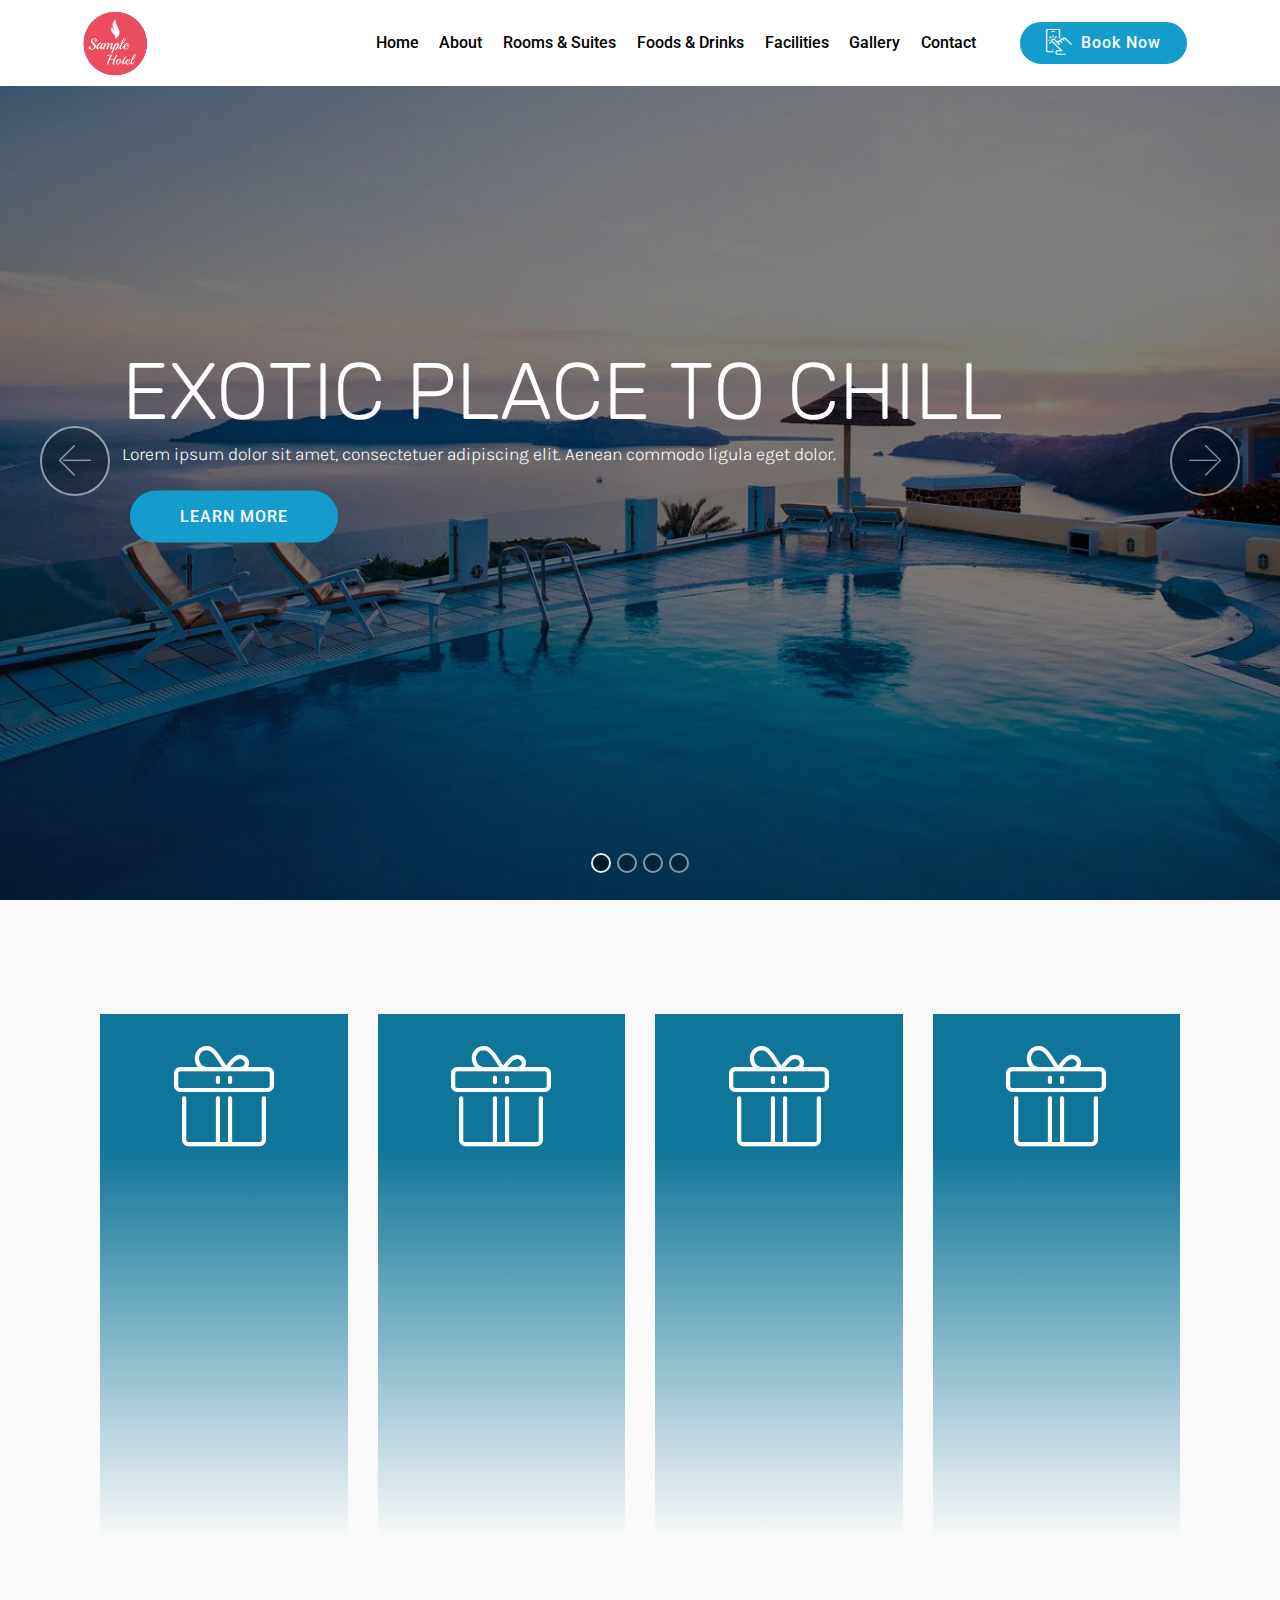
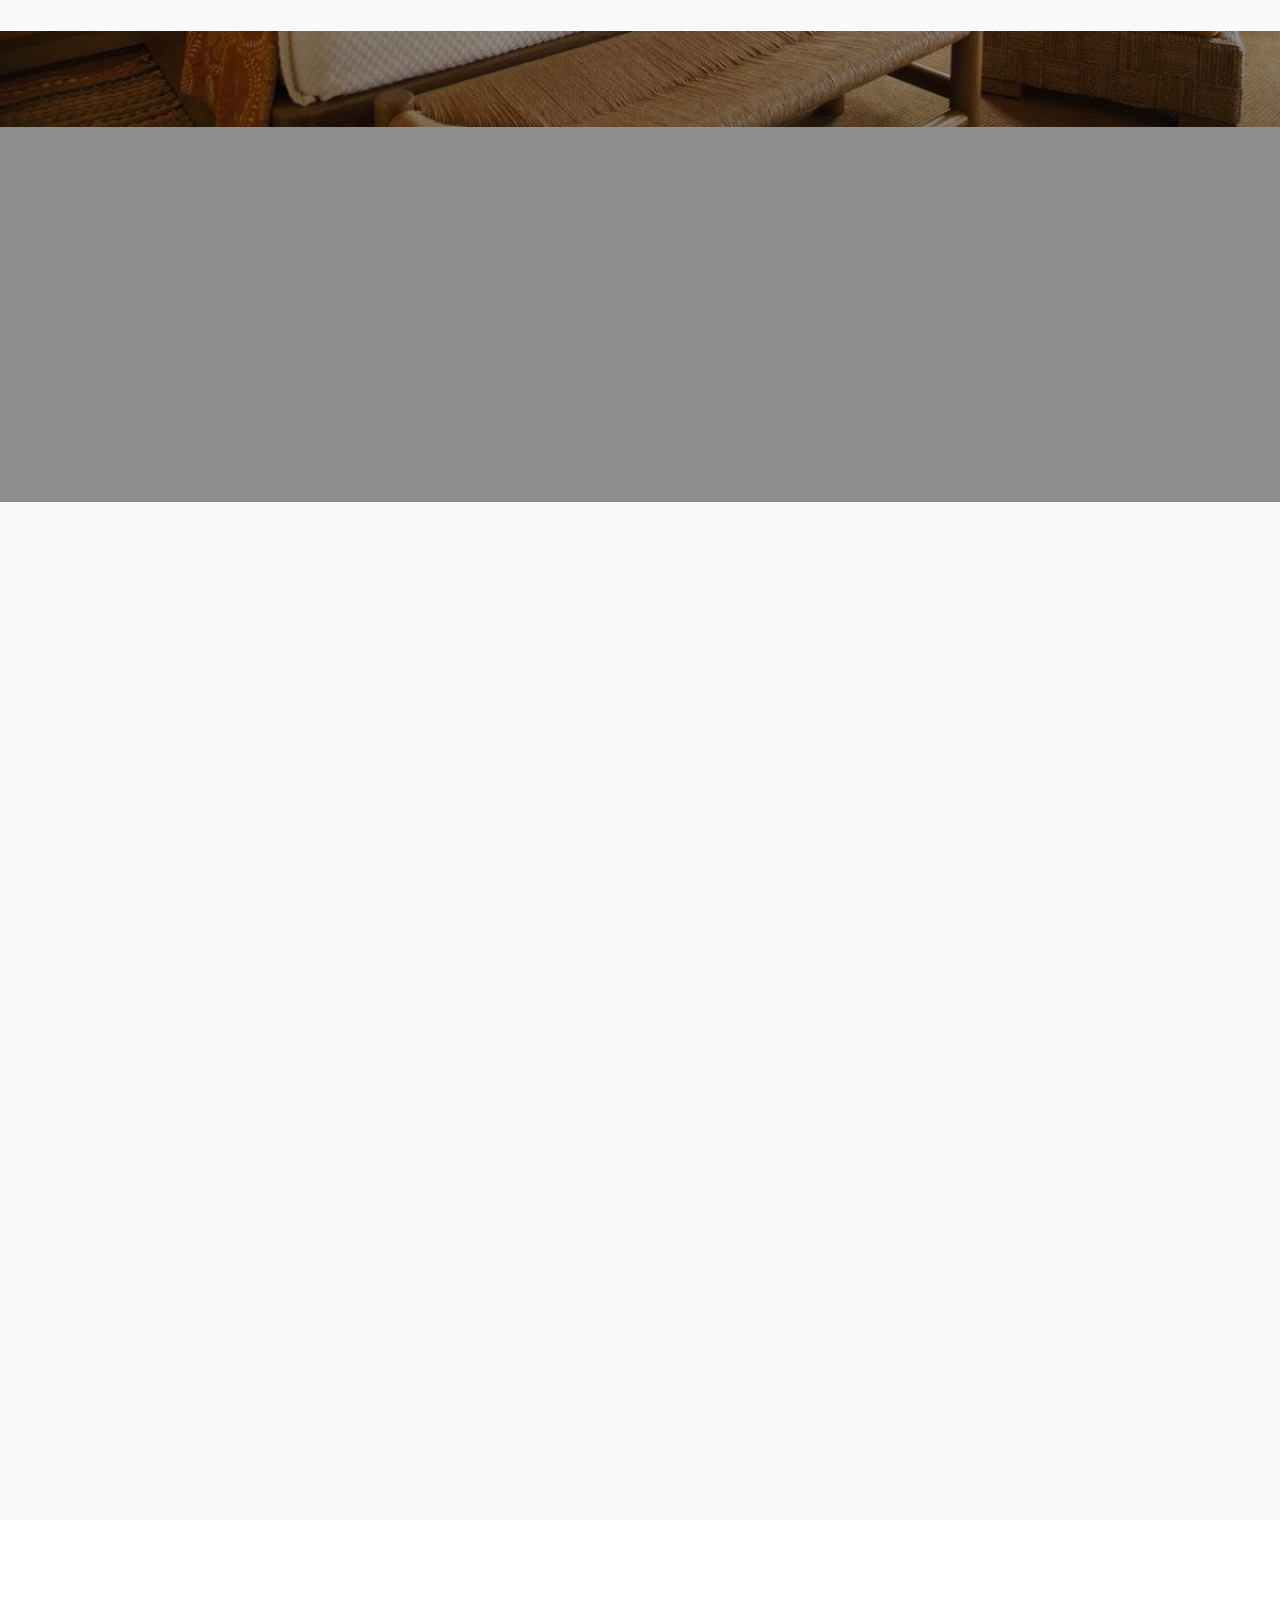
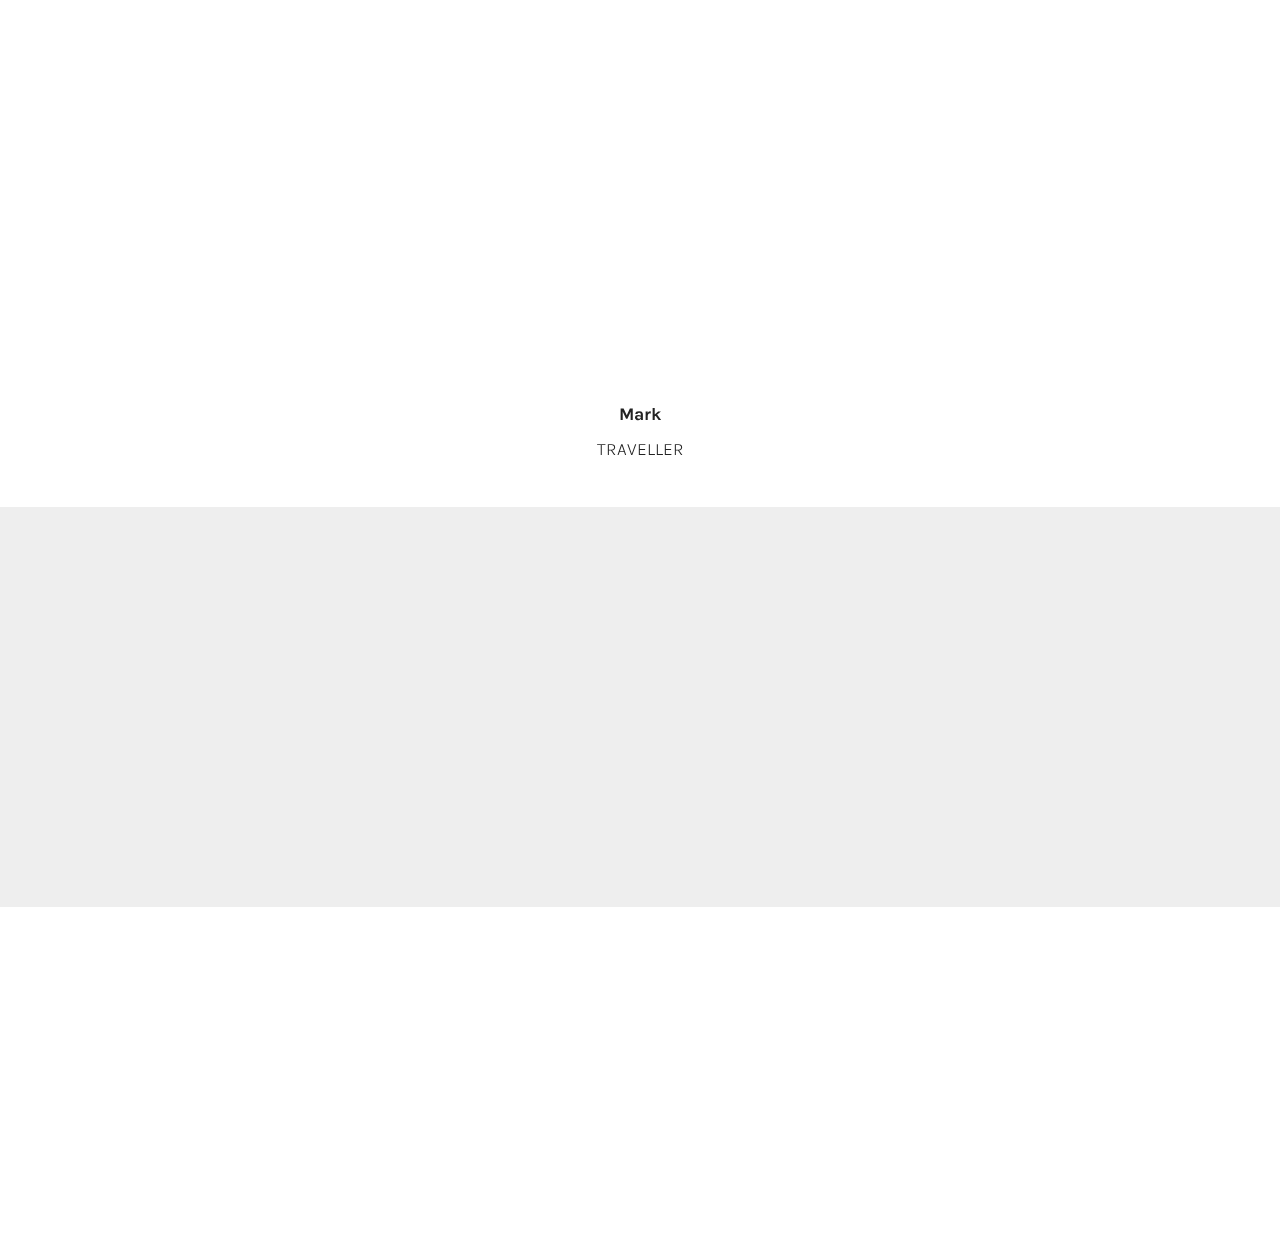
==== index.html @ fbfc9976 "all html files" ====
<!DOCTYPE html>
<html >
<head>
  
  <meta charset="UTF-8">
  <meta http-equiv="X-UA-Compatible" content="IE=edge">
  <meta name="viewport" content="width=device-width, initial-scale=1, minimum-scale=1">
  <link rel="shortcut icon" href="assets/images/hotellogo-131x131.png" type="image/x-icon">
  <meta name="description" content="Home page of Sample Hotel">
  <title>Home</title>
  <link rel="stylesheet" href="assets/web/assets/mobirise-icons/mobirise-icons.css">
  <link rel="stylesheet" href="assets/tether/tether.min.css">
  <link rel="stylesheet" href="assets/bootstrap/css/bootstrap.min.css">
  <link rel="stylesheet" href="assets/bootstrap/css/bootstrap-grid.min.css">
  <link rel="stylesheet" href="assets/bootstrap/css/bootstrap-reboot.min.css">
  <link rel="stylesheet" href="assets/dropdown/css/style.css">
  <link rel="stylesheet" href="assets/animatecss/animate.min.css">
  <link rel="stylesheet" href="assets/socicon/css/styles.css">
  <link rel="stylesheet" href="assets/theme/css/style.css">
  <link rel="stylesheet" href="assets/mobirise/css/mbr-additional.css" type="text/css">
  
  
  
</head>
<body>
<section class="menu cid-qGg1QpFz1S" once="menu" id="menu1-h">

    

    <nav class="navbar navbar-expand beta-menu navbar-dropdown align-items-center navbar-fixed-top navbar-toggleable-sm">
        <button class="navbar-toggler navbar-toggler-right" type="button" data-toggle="collapse" data-target="#navbarSupportedContent" aria-controls="navbarSupportedContent" aria-expanded="false" aria-label="Toggle navigation">
            <div class="hamburger">
                <span></span>
                <span></span>
                <span></span>
                <span></span>
            </div>
        </button>
        <div class="menu-logo">
            <div class="navbar-brand">
                <span class="navbar-logo">
                    <a href="index.html">
                         <img src="assets/images/hotellogo-131x131.png" alt="Hotel logo" title="Sample Hotel" style="height: 4.4rem;">
                    </a>
                </span>
                
            </div>
        </div>
        <div class="collapse navbar-collapse" id="navbarSupportedContent">
            <ul class="navbar-nav nav-dropdown" data-app-modern-menu="true"><li class="nav-item">
                    <a class="nav-link link text-black display-4" href="index.html">Home</a>
                </li><li class="nav-item"><a class="nav-link link text-black display-4" href="about.html">
                        About</a></li><li class="nav-item"><a class="nav-link link text-black display-4" href="rooms-and-suites.html">Rooms &amp; Suites</a></li><li class="nav-item"><a class="nav-link link text-black display-4" href="foods-and-drinks.html">Foods &amp; Drinks</a></li><li class="nav-item">
                    <a class="nav-link link text-black display-4" href="facilities.html">Facilities</a>
                </li><li class="nav-item"><a class="nav-link link text-black display-4" href="gallery.html">Gallery</a></li><li class="nav-item"><a class="nav-link link text-black display-4" href="contact.html">Contact</a></li><li class="nav-item"><a class="nav-link link text-black display-4" href="https://mobirise.com"></a></li></ul>
            <div class="navbar-buttons mbr-section-btn"><a class="btn btn-sm btn-primary display-4" href="contact.html" target="_blank"><span class="mbri-touch mbr-iconfont mbr-iconfont-btn"></span>
                    Book Now</a></div>
        </div>
    </nav>
</section>

<section class="engine"><a href="https://mobirise.co/b">web creator</a></section><section class="carousel slide cid-qGgeBOdDwB" data-interval="false" id="slider1-l">

    

    <div class="full-screen"><div class="mbr-slider slide carousel" data-pause="true" data-keyboard="false" data-ride="carousel" data-interval="4000"><ol class="carousel-indicators"><li data-app-prevent-settings="" data-target="#slider1-l" class=" active" data-slide-to="0"></li><li data-app-prevent-settings="" data-target="#slider1-l" data-slide-to="1"></li><li data-app-prevent-settings="" data-target="#slider1-l" data-slide-to="2"></li><li data-app-prevent-settings="" data-target="#slider1-l" data-slide-to="3"></li></ol><div class="carousel-inner" role="listbox"><div class="carousel-item slider-fullscreen-image active" data-bg-video-slide="false" style="background-image: url(assets/images/hero-image-1600x1000.jpg);"><div class="container container-slide"><div class="image_wrapper"><div class="mbr-overlay" style="opacity: 0.5;"></div><img src="assets/images/hero-image-1600x1000.jpg"><div class="carousel-caption justify-content-center"><div class="col-10 align-left"><h2 class="mbr-fonts-style display-1">EXOTIC PLACE TO CHILL</h2><p class="lead mbr-text mbr-fonts-style display-5">Lorem ipsum dolor sit amet, consectetuer adipiscing elit. Aenean commodo ligula eget dolor.</p><div class="mbr-section-btn" buttons="0"><a class="btn  display-4 btn-primary" href="facilities.html" target="_blank">LEARN MORE</a> </div></div></div></div></div></div><div class="carousel-item slider-fullscreen-image" data-bg-video-slide="false" style="background-image: url(assets/images/slide2-1600x1065.jpg);"><div class="container container-slide"><div class="image_wrapper"><div class="mbr-overlay" style="opacity: 0.5;"></div><img src="assets/images/slide2-1600x1065.jpg"><div class="carousel-caption justify-content-center"><div class="col-10 align-left"><h2 class="mbr-fonts-style display-1">LUXURIOUS ROOMS</h2><p class="lead mbr-text mbr-fonts-style display-5">Lorem ipsum dolor sit amet, consectetuer adipiscing elit.&nbsp;Aenean commodo ligula eget dolor.</p><div class="mbr-section-btn" buttons="0"><a class="btn  display-4 btn-primary" href="rooms-and-suites.html" target="_blank">LEARN MORE</a> </div></div></div></div></div></div><div class="carousel-item slider-fullscreen-image" data-bg-video-slide="false" style="background-image: url(assets/images/slide4-1700x999.jpg);"><div class="container container-slide"><div class="image_wrapper"><div class="mbr-overlay" style="opacity: 0.5;"></div><img src="assets/images/slide4-1700x999.jpg"><div class="carousel-caption justify-content-center"><div class="col-10 align-left"><h2 class="mbr-fonts-style display-1">RICH &amp; EXQUISITE DESIGN</h2><p class="lead mbr-text mbr-fonts-style display-5">Lorem ipsum dolor sit amet, consectetuer adipiscing elit.&nbsp;Aenean commodo ligula eget dolor.</p><div class="mbr-section-btn" buttons="0"><a class="btn display-4 btn-primary" href="gallery.html" target="_blank">LEARN MORE</a> </div></div></div></div></div></div><div class="carousel-item slider-fullscreen-image" data-bg-video-slide="false" style="background-image: url(assets/images/slide3m.gif);"><div class="container container-slide"><div class="image_wrapper"><div class="mbr-overlay" style="opacity: 0.5;"></div><img src="assets/images/slide3m.gif"><div class="carousel-caption justify-content-center"><div class="col-10 align-left"><h2 class="mbr-fonts-style display-1">FOODS &amp; DRINKS</h2><p class="lead mbr-text mbr-fonts-style display-5">Lorem ipsum dolor sit amet, consectetuer adipiscing elit. Aenean commodo ligula eget dolor.</p><div class="mbr-section-btn" buttons="0"><a class="btn display-4 btn-primary" href="foods-and-drinks.html" target="_blank">LEARN MORE</a> </div></div></div></div></div></div></div><a data-app-prevent-settings="" class="carousel-control carousel-control-prev" role="button" data-slide="prev" href="#slider1-l"><span aria-hidden="true" class="mbri-left mbr-iconfont"></span><span class="sr-only">Previous</span></a><a data-app-prevent-settings="" class="carousel-control carousel-control-next" role="button" data-slide="next" href="#slider1-l"><span aria-hidden="true" class="mbri-right mbr-iconfont"></span><span class="sr-only">Next</span></a></div></div>

</section>

<section class="mbr-section content4 cid-qGlY0jjx5K" id="content4-31">

    

    <div class="container">
        <div class="media-container-row">
            <div class="title col-12 col-md-8">
                <h2 class="align-center pb-3 mbr-fonts-style display-2">Hot Packages</h2>
                
                
            </div>
        </div>
    </div>
</section>

<section class="features8 cid-qGgnVBKBym" id="features8-u">

    

    

    <div class="container">
        <div class="media-container-row">

            <div class="card  col-12 col-md-6 col-lg-3">
                <div class="card-img">
                    <span class="mbr-iconfont mbri-gift"></span>
                </div>
                <div class="card-box align-center">
                    <h4 class="card-title mbr-fonts-style display-5">Stay 2 nights, &amp; save<br><br> 20%</h4>
                    <p class="mbr-text mbr-fonts-style display-7">Donec pede justo, fringilla vel, aliquet nec, vulputate eget, arcu. In enim justo, rhoncus ut, imperdiet a, venenatis vitae, justo.</p>
                    <div class="mbr-section-btn text-center"><a href="rooms-and-suites.html" class="btn btn-secondary display-5" target="_blank">More</a></div>
                </div>
            </div>

            <div class="card  col-12 col-md-6 col-lg-3">
                <div class="card-img">
                    <span class="mbr-iconfont mbri-gift"></span>
                </div>
                <div class="card-box align-center">
                    <h4 class="card-title mbr-fonts-style display-5">Family pack, now <br><br>20% off</h4>
                    <p class="mbr-text mbr-fonts-style display-7">Donec pede justo, fringilla vel, aliquet nec, vulputate eget, arcu. In enim justo, rhoncus ut, imperdiet a, venenatis vitae, justo.</p>
                    <div class="mbr-section-btn text-center"><a href="rooms-and-suites.html" class="btn btn-secondary display-5" target="_blank">
                            More
                        </a></div>
                </div>
            </div>

            <div class="card  col-12 col-md-6 col-lg-3">
                <div class="card-img">
                    <span class="mbr-iconfont mbri-gift"></span>
                </div>
                <div class="card-box align-center">
                    <h4 class="card-title mbr-fonts-style display-5">Executive Club <br><br>offering upto 35%<br></h4>
                    <p class="mbr-text mbr-fonts-style display-7">Donec pede justo, fringilla vel, aliquet nec, vulputate eget, arcu. In enim justo, rhoncus ut, imperdiet a, venenatis vitae, justo.</p>
                    <div class="mbr-section-btn text-center"><a href="rooms-and-suites.html" class="btn btn-secondary display-5">
                            More
                        </a></div>
                </div>
            </div>

            <div class="card  col-12 col-md-6 col-lg-3">
                <div class="card-img">
                    <span class="mbr-iconfont mbri-gift"></span>
                </div>
                <div class="card-box align-center">
                    <h4 class="card-title mbr-fonts-style display-5">Special discounts on <br><br>holiday pack</h4>
                    <p class="mbr-text mbr-fonts-style display-7">Donec pede justo, fringilla vel, aliquet nec, vulputate eget, arcu. In enim justo, rhoncus ut, imperdiet a, venenatis vitae, justo.</p>
                    <div class="mbr-section-btn text-center"><a href="rooms-and-suites.html" class="btn btn-secondary display-5" target="_blank">
                            More</a></div>
                </div>
            </div>
        </div>
    </div>
</section>

<section class="header3 cid-qGggPGmcEm mbr-parallax-background" id="header3-n">

    

    <div class="mbr-overlay" style="opacity: 0.4; background-color: rgb(0, 0, 0);">
    </div>

    <div class="container">
        <div class="media-container-row">
            <div class="mbr-figure" style="width: 105%;">
                <img src="assets/images/hotel-1080x608.jpg" alt="Welcome to Hotel" title="Hotel Image">
            </div>

            <div class="media-content">
                <h1 class="mbr-section-title mbr-white pb-3 mbr-fonts-style display-2">
                    Welcome to Sample Hotel</h1>
                
                <div class="mbr-section-text mbr-white pb-3 ">
                    <p class="mbr-text mbr-fonts-style display-5">Lorem ipsum dolor sit amet, consectetuer adipiscing elit. Aenean commodo ligula eget dolor. Aenean massa. Cum sociis natoque penatibus et magnis dis parturient montes, nascetur ridiculus mus. Donec quam felis, ultricies nec, pellentesque eu, pretium quis, sem. Nulla consequat massa quis enim.</p>
                </div>
                <div class="mbr-section-btn"><a class="btn btn-md btn-primary display-5" href="about.html" target="_blank">LEARN MORE</a></div>
            </div>
        </div>
    </div>

</section>

<section class="mbr-section content4 cid-qGm1QWg0EE" id="content4-34">

    

    <div class="container">
        <div class="media-container-row">
            <div class="title col-12 col-md-8">
                <h2 class="align-center pb-3 mbr-fonts-style display-2">Our Speciality</h2>
                
                
            </div>
        </div>
    </div>
</section>

<section class="header3 cid-qGlYIyCvGx" id="header3-32">

    

    

    <div class="container">
        <div class="media-container-row">
            <div class="mbr-figure" style="width: 140%;">
                <img src="assets/images/bestfood-1-1024x682.jpg" alt="best food on town" title="best food">
            </div>

            <div class="media-content">
                <h1 class="mbr-section-title mbr-white pb-3 mbr-fonts-style display-2">Best food on town</h1>
                
                <div class="mbr-section-text mbr-white pb-3 ">
                    <p class="mbr-text mbr-fonts-style display-5">
                        Sed ut perspiciatis unde omnis iste natus error sit voluptatem accusantium doloremque laudantium, totam rem aperiam, eaque ipsa quae ab illo inventore veritatis et quasi architecto beatae vitae dicta sunt explicabo. Nemo enim ipsam voluptatem quia voluptas sit aspernatur aut odit aut fugit, sed quia.
                    </p>
                </div>
                <div class="mbr-section-btn"><a class="btn btn-md btn-primary display-4" href="foods-and-drinks.html" target="_blank">LEARN MORE</a></div>
            </div>
        </div>
    </div>

</section>

<section class="header3 cid-qGlYKzBTIu" id="header3-33">

    

    

    <div class="container">
        <div class="media-container-row">
            <div class="mbr-figure" style="width: 140%;">
                <img src="assets/images/chillpool-2-1000x666.jpg" alt="perfect place to chill" title="chill place">
            </div>

            <div class="media-content">
                <h1 class="mbr-section-title mbr-white pb-3 mbr-fonts-style display-2">Perfect place to chill</h1>
                
                <div class="mbr-section-text mbr-white pb-3 ">
                    <p class="mbr-text mbr-fonts-style display-5">
                        Sed ut perspiciatis unde omnis iste natus error sit voluptatem accusantium doloremque laudantium, totam rem aperiam, eaque ipsa quae ab illo inventore veritatis et quasi architecto beatae vitae dicta sunt explicabo. Nemo enim ipsam voluptatem quia voluptas sit aspernatur aut odit aut fugit, sed quia.
                    </p>
                </div>
                <div class="mbr-section-btn"><a class="btn btn-md btn-primary display-4" href="facilities.html" target="_blank">LEARN MORE</a></div>
            </div>
        </div>
    </div>

</section>

<section class="carousel slide testimonials-slider cid-qGgNbEtqEg" id="testimonials-slider1-1o">
    
    

    

    <div class="container text-center">
        <h2 class="pb-5 mbr-fonts-style display-2">
            WHAT OUR VISITOR SAY</h2>

        <div class="carousel slide" data-ride="carousel" role="listbox">
            <div class="carousel-inner">
                
                
            <div class="carousel-item">
                    <div class="user col-md-8">
                        <div class="user_image">
                            <img src="assets/images/mark-562x768.jpg" alt="mark" title="mark">
                        </div>
                        <div class="user_text pb-3">
                            <p class="mbr-fonts-style display-7">
                                Lorem ipsum dolor sit amet, consectetur adipisicing elit. Vitae nostrum, quos voluptas fugiat blanditiis, temporibus expedita cumque doloribus ea, officiis consequuntur repellat minus ad veritatis? Facere similique accusamus, accusantium sunt!
                            </p>
                        </div>
                        <div class="user_name mbr-bold pb-2 mbr-fonts-style display-5">Mark</div>
                        <div class="user_desk mbr-light mbr-fonts-style display-5">TRAVELLER</div>
                    </div>
                </div><div class="carousel-item">
                    <div class="user col-md-8">
                        <div class="user_image">
                            <img src="assets/images/amy-200x252.jpg" alt="amy" title="amy">
                        </div>
                        <div class="user_text pb-3">
                            <p class="mbr-fonts-style display-7">
                                Lorem ipsum dolor sit amet, consectetur adipisicing elit. Vitae nostrum, quos voluptas fugiat blanditiis, temporibus expedita cumque doloribus ea, officiis consequuntur repellat minus ad veritatis? Facere similique accusamus, accusantium sunt!
                            </p>
                        </div>
                        <div class="user_name mbr-bold pb-2 mbr-fonts-style display-5">Amy</div>
                        <div class="user_desk mbr-light mbr-fonts-style display-5">ENTHUSIAST</div>
                    </div>
                </div><div class="carousel-item">
                    <div class="user col-md-8">
                        <div class="user_image">
                            <img src="assets/images/mica-392x400.jpg" alt="mica" title="mica">
                        </div>
                        <div class="user_text pb-3">
                            <p class="mbr-fonts-style display-7">
                                Lorem ipsum dolor sit amet, consectetur adipisicing elit. Vitae nostrum, quos voluptas fugiat blanditiis, temporibus expedita cumque doloribus ea, officiis consequuntur repellat minus ad veritatis? Facere similique accusamus, accusantium sunt!
                            </p>
                        </div>
                        <div class="user_name mbr-bold pb-2 mbr-fonts-style display-5">Mica</div>
                        <div class="user_desk mbr-light mbr-fonts-style display-5">ARTIST</div>
                    </div>
                </div></div>

            <div class="carousel-controls">
                <a class="carousel-control-prev" role="button" data-slide="prev">
                  <span aria-hidden="true" class="mbri-arrow-prev mbr-iconfont"></span>
                  <span class="sr-only">Previous</span>
                </a>
                
                <a class="carousel-control-next" role="button" data-slide="next">
                  <span aria-hidden="true" class="mbri-arrow-next mbr-iconfont"></span>
                  <span class="sr-only">Next</span>
                </a>
            </div>
        </div>
    </div>
</section>

<section class="map1 cid-qGgMVnAxCH" id="map1-1j">

     

    <div class="google-map"><iframe frameborder="0" style="border:0" src="https://www.google.com/maps/embed/v1/place?key=AIzaSyA0Dx_boXQiwvdz8sJHoYeZNVTdoWONYkU&amp;q=place_id:ChIJnzRyryYZ6zkRZ9ZivvZDlG0" allowfullscreen=""></iframe></div>
</section>

<section class="footer3 cid-qGsYA9MegE mbr-reveal" id="footer3-4j">

    

    

    <div class="container">
        <div class="media-container-row content">
            <div class="col-md-2 col-sm-4">
                <div class="mb-3 img-logo">
                    <a href="index.html">
                         <img src="assets/images/hotellogo-131x131.png" alt="Hotel logo" title="sample hotel">
                    </a>
                </div>
                <p class="mbr-fonts-style foot-logo display-7">Sample Hotel</p>
            </div>
            <div class="col-md-3 col-sm-4">
                <p class="mb-4 mbr-fonts-style foot-title display-5">CONTACT</p>
                <p class="mbr-text mbr-links-column mbr-fonts-style display-7">Samakhushi Chowk&nbsp;<br>Ring Road, Kathmandu 44000&nbsp;<br>Nepal.<br>(977) 555-01234&nbsp;<br>info@samplehotel.com</p>
            </div>
            <div class="col-md-3 col-sm-4">
                <p class="mb-4 mbr-fonts-style foot-title display-5">MENU</p>
                <p class="mbr-text mbr-fonts-style mbr-links-column display-5"><a href="index.html" class="text-black">Home</a>&nbsp;<br><a href="about.html" class="text-black">About</a>&nbsp;<br><a href="rooms-and-suites.html" class="text-black">Rooms &amp; Suites</a>&nbsp;<br><a href="foods-and-drinks.html" class="text-black">Foods &amp; Drinks</a>&nbsp;<br><a href="contact.html" class="text-black">Contact</a></p>
            </div>
            <div class="col-md-4 col-sm-12">
                <p class="mb-4 mbr-fonts-style foot-title display-5">
                    SUBSCRIBE
                </p>
                <p class="mbr-text form-text mbr-fonts-style display-7">
                    Get connected to us.
                </p>
                <div class="media-container-column" data-form-type="formoid">
                    <div data-form-alert="" hidden="" class="align-center">Thanks for filling out the form!</div>

                    <form class="form-inline" action="https://mobirise.com/" method="post" data-form-title="Mobirise Form">
                        <input type="hidden" value="p4MENNtVARhQzJHNgloczGWzSGwGzip+la2extaX5R7mB2+KO7FtIGGImnPxEwBZptENvbVEQNSlUKlpWoW4T1Lfi8tRaOwjNpC1jnrMffBmwQTFSaoJ2tG56KgC9iri" data-form-email="true">
                        <div class="form-group">
                            <input type="email" class="form-control input-sm input-inverse my-2" name="email" required="" data-form-field="Email" placeholder="Email" id="email-footer3-4j">
                        </div>
                        <div class="input-group-btn m-2"><button href="" class="btn btn-primary display-5" type="submit" role="button">Subscribe</button></div>
                    </form>
                </div>

            </div>
        </div>
        <div class="footer-lower">
            <div class="media-container-row">
                <div class="col-sm-12">
                    <hr>
                </div>
            </div>
            <div class="media-container-row">
                <div class="col-sm-6 copyright">
                    <p class="mbr-text mbr-fonts-style display-7">
                        © Copyright 2018 Sample Hotel - All Right Reserved</p>
                </div>
                <div class="col-md-6">
                    <div class="social-list align-right">
                        <div class="soc-item">
                            <a href="https://twitter.com" target="_blank">
                                <span class="mbr-iconfont mbr-iconfont-social socicon-twitter socicon"></span>
                            </a>
                        </div>
                        <div class="soc-item">
                            <a href="https://www.facebook.com" target="_blank">
                                <span class="mbr-iconfont mbr-iconfont-social socicon-facebook socicon"></span>
                            </a>
                        </div>
                        <div class="soc-item">
                            <a href="https://www.youtube.com" target="_blank">
                                <span class="mbr-iconfont mbr-iconfont-social socicon-youtube socicon"></span>
                            </a>
                        </div>
                        <div class="soc-item">
                            <a href="https://instagram.com" target="_blank">
                                <span class="mbr-iconfont mbr-iconfont-social socicon-instagram socicon"></span>
                            </a>
                        </div>
                        
                        
                    </div>
                </div>
            </div>
        </div>
    </div>
</section>


  <script src="assets/web/assets/jquery/jquery.min.js"></script>
  <script src="assets/popper/popper.min.js"></script>
  <script src="assets/tether/tether.min.js"></script>
  <script src="assets/bootstrap/js/bootstrap.min.js"></script>
  <script src="assets/smoothscroll/smooth-scroll.js"></script>
  <script src="assets/dropdown/js/script.min.js"></script>
  <script src="assets/touchswipe/jquery.touch-swipe.min.js"></script>
  <script src="assets/ytplayer/jquery.mb.ytplayer.min.js"></script>
  <script src="assets/vimeoplayer/jquery.mb.vimeo_player.js"></script>
  <script src="assets/mbr-testimonials-slider/mbr-testimonials-slider.js"></script>
  <script src="assets/bootstrapcarouselswipe/bootstrap-carousel-swipe.js"></script>
  <script src="assets/parallax/jarallax.min.js"></script>
  <script src="assets/viewportchecker/jquery.viewportchecker.js"></script>
  <script src="assets/theme/js/script.js"></script>
  <script src="assets/slidervideo/script.js"></script>
  <script src="assets/formoid/formoid.min.js"></script>
  
  
 <div id="scrollToTop" class="scrollToTop mbr-arrow-up"><a style="text-align: center;"><i></i></a></div>
    <input name="animation" type="hidden">
  </body>
</html>
---- assets/web/assets/mobirise-icons/mobirise-icons.css ----
@font-face {
  font-family: 'MobiriseIcons';
  src:  url('mobirise-icons.eot?spat4u');
  src:  url('mobirise-icons.eot?spat4u#iefix') format('embedded-opentype'),
    url('mobirise-icons.ttf?spat4u') format('truetype'),
    url('mobirise-icons.woff?spat4u') format('woff'),
    url('mobirise-icons.svg?spat4u#MobiriseIcons') format('svg');
  font-weight: normal;
  font-style: normal;
}

[class^="mbri-"], [class*=" mbri-"] {
  /* use !important to prevent issues with browser extensions that change fonts */
  font-family: MobiriseIcons !important;
  speak: none;
  font-style: normal;
  font-weight: normal;
  font-variant: normal;
  text-transform: none;
  line-height: 1;

  /* Better Font Rendering =========== */
  -webkit-font-smoothing: antialiased;
  -moz-osx-font-smoothing: grayscale;
}

.mbri-add-submenu:before {
  content: "\e900";
}
.mbri-alert:before {
  content: "\e901";
}
.mbri-align-center:before {
  content: "\e902";
}
.mbri-align-justify:before {
  content: "\e903";
}
.mbri-align-left:before {
  content: "\e904";
}
.mbri-align-right:before {
  content: "\e905";
}
.mbri-android:before {
  content: "\e906";
}
.mbri-apple:before {
  content: "\e907";
}
.mbri-arrow-down:before {
  content: "\e908";
}
.mbri-arrow-next:before {
  content: "\e909";
}
.mbri-arrow-prev:before {
  content: "\e90a";
}
.mbri-arrow-up:before {
  content: "\e90b";
}
.mbri-bold:before {
  content: "\e90c";
}
.mbri-bookmark:before {
  content: "\e90d";
}
.mbri-bootstrap:before {
  content: "\e90e";
}
.mbri-briefcase:before {
  content: "\e90f";
}
.mbri-browse:before {
  content: "\e910";
}
.mbri-bulleted-list:before {
  content: "\e911";
}
.mbri-calendar:before {
  content: "\e912";
}
.mbri-camera:before {
  content: "\e913";
}
.mbri-cart-add:before {
  content: "\e914";
}
.mbri-cart-full:before {
  content: "\e915";
}
.mbri-cash:before {
  content: "\e916";
}
.mbri-change-style:before {
  content: "\e917";
}
.mbri-chat:before {
  content: "\e918";
}
.mbri-clock:before {
  content: "\e919";
}
.mbri-close:before {
  content: "\e91a";
}
.mbri-cloud:before {
  content: "\e91b";
}
.mbri-code:before {
  content: "\e91c";
}
.mbri-contact-form:before {
  content: "\e91d";
}
.mbri-credit-card:before {
  content: "\e91e";
}
.mbri-cursor-click:before {
  content: "\e91f";
}
.mbri-cust-feedback:before {
  content: "\e920";
}
.mbri-database:before {
  content: "\e921";
}
.mbri-delivery:before {
  content: "\e922";
}
.mbri-desktop:before {
  content: "\e923";
}
.mbri-devices:before {
  content: "\e924";
}
.mbri-down:before {
  content: "\e925";
}
.mbri-download:before {
  content: "\e989";
}
.mbri-drag-n-drop:before {
  content: "\e927";
}
.mbri-drag-n-drop2:before {
  content: "\e928";
}
.mbri-edit:before {
  content: "\e929";
}
.mbri-edit2:before {
  content: "\e92a";
}
.mbri-error:before {
  content: "\e92b";
}
.mbri-extension:before {
  content: "\e92c";
}
.mbri-features:before {
  content: "\e92d";
}
.mbri-file:before {
  content: "\e92e";
}
.mbri-flag:before {
  content: "\e92f";
}
.mbri-folder:before {
  content: "\e930";
}
.mbri-gift:before {
  content: "\e931";
}
.mbri-github:before {
  content: "\e932";
}
.mbri-globe:before {
  content: "\e933";
}
.mbri-globe-2:before {
  content: "\e934";
}
.mbri-growing-chart:before {
  content: "\e935";
}
.mbri-hearth:before {
  content: "\e936";
}
.mbri-help:before {
  content: "\e937";
}
.mbri-home:before {
  content: "\e938";
}
.mbri-hot-cup:before {
  content: "\e939";
}
.mbri-idea:before {
  content: "\e93a";
}
.mbri-image-gallery:before {
  content: "\e93b";
}
.mbri-image-slider:before {
  content: "\e93c";
}
.mbri-info:before {
  content: "\e93d";
}
.mbri-italic:before {
  content: "\e93e";
}
.mbri-key:before {
  content: "\e93f";
}
.mbri-laptop:before {
  content: "\e940";
}
.mbri-layers:before {
  content: "\e941";
}
.mbri-left-right:before {
  content: "\e942";
}
.mbri-left:before {
  content: "\e943";
}
.mbri-letter:before {
  content: "\e944";
}
.mbri-like:before {
  content: "\e945";
}
.mbri-link:before {
  content: "\e946";
}
.mbri-lock:before {
  content: "\e947";
}
.mbri-login:before {
  content: "\e948";
}
.mbri-logout:before {
  content: "\e949";
}
.mbri-magic-stick:before {
  content: "\e94a";
}
.mbri-map-pin:before {
  content: "\e94b";
}
.mbri-menu:before {
  content: "\e94c";
}
.mbri-mobile:before {
  content: "\e94d";
}
.mbri-mobile2:before {
  content: "\e94e";
}
.mbri-mobirise:before {
  content: "\e94f";
}
.mbri-more-horizontal:before {
  content: "\e950";
}
.mbri-more-vertical:before {
  content: "\e951";
}
.mbri-music:before {
  content: "\e952";
}
.mbri-new-file:before {
  content: "\e953";
}
.mbri-numbered-list:before {
  content: "\e954";
}
.mbri-opened-folder:before {
  content: "\e955";
}
.mbri-pages:before {
  content: "\e956";
}
.mbri-paper-plane:before {
  content: "\e957";
}
.mbri-paperclip:before {
  content: "\e958";
}
.mbri-photo:before {
  content: "\e959";
}
.mbri-photos:before {
  content: "\e95a";
}
.mbri-pin:before {
  content: "\e95b";
}
.mbri-play:before {
  content: "\e95c";
}
.mbri-plus:before {
  content: "\e95d";
}
.mbri-preview:before {
  content: "\e95e";
}
.mbri-print:before {
  content: "\e95f";
}
.mbri-protect:before {
  content: "\e960";
}
.mbri-question:before {
  content: "\e961";
}
.mbri-quote-left:before {
  content: "\e962";
}
.mbri-quote-right:before {
  content: "\e963";
}
.mbri-refresh:before {
  content: "\e964";
}
.mbri-responsive:before {
  content: "\e965";
}
.mbri-right:before {
  content: "\e966";
}
.mbri-rocket:before {
  content: "\e967";
}
.mbri-sad-face:before {
  content: "\e968";
}
.mbri-sale:before {
  content: "\e969";
}
.mbri-save:before {
  content: "\e96a";
}
.mbri-search:before {
  content: "\e96b";
}
.mbri-setting:before {
  content: "\e96c";
}
.mbri-setting2:before {
  content: "\e96d";
}
.mbri-setting3:before {
  content: "\e96e";
}
.mbri-share:before {
  content: "\e96f";
}
.mbri-shopping-bag:before {
  content: "\e970";
}
.mbri-shopping-basket:before {
  content: "\e971";
}
.mbri-shopping-cart:before {
  content: "\e972";
}
.mbri-sites:before {
  content: "\e973";
}
.mbri-smile-face:before {
  content: "\e974";
}
.mbri-speed:before {
  content: "\e975";
}
.mbri-star:before {
  content: "\e976";
}
.mbri-success:before {
  content: "\e977";
}
.mbri-sun:before {
  content: "\e978";
}
.mbri-sun2:before {
  content: "\e979";
}
.mbri-tablet:before {
  content: "\e97a";
}
.mbri-tablet-vertical:before {
  content: "\e97b";
}
.mbri-target:before {
  content: "\e97c";
}
.mbri-timer:before {
  content: "\e97d";
}
.mbri-to-ftp:before {
  content: "\e97e";
}
.mbri-to-local-drive:before {
  content: "\e97f";
}
.mbri-touch-swipe:before {
  content: "\e980";
}
.mbri-touch:before {
  content: "\e981";
}
.mbri-trash:before {
  content: "\e982";
}
.mbri-underline:before {
  content: "\e983";
}
.mbri-unlink:before {
  content: "\e984";
}
.mbri-unlock:before {
  content: "\e985";
}
.mbri-up-down:before {
  content: "\e986";
}
.mbri-up:before {
  content: "\e987";
}
.mbri-update:before {
  content: "\e988";
}
.mbri-upload:before {
 content: "\e926"; 
}
.mbri-user:before {
  content: "\e98a";
}
.mbri-user2:before {
  content: "\e98b";
}
.mbri-users:before {
  content: "\e98c";
}
.mbri-video:before {
  content: "\e98d";
}
.mbri-video-play:before {
  content: "\e98e";
}
.mbri-watch:before {
  content: "\e98f";
}
.mbri-website-theme:before {
  content: "\e990";
}
.mbri-wifi:before {
  content: "\e991";
}
.mbri-windows:before {
  content: "\e992";
}
.mbri-zoom-out:before {
  content: "\e993";
}
.mbri-redo:before {
  content: "\e994";
}
.mbri-undo:before {
  content: "\e995";
}
---- assets/dropdown/css/style.css ----
.navbar-dropdown {
  left: 0;
  padding: 0;
  position: absolute;
  right: 0;
  top: 0;
  transition: all 0.45s ease;
  z-index: 1030;
  background: #282828; }
  .navbar-dropdown .navbar-logo {
    margin-right: 0.8rem;
    transition: margin 0.3s ease-in-out;
    vertical-align: middle; }
    .navbar-dropdown .navbar-logo img {
      height: 3.125rem;
      transition: all 0.3s ease-in-out; }
    .navbar-dropdown .navbar-logo.mbr-iconfont {
      font-size: 3.125rem;
      line-height: 3.125rem; }
  .navbar-dropdown .navbar-caption {
    font-weight: 700;
    white-space: normal;
    vertical-align: -4px;
    line-height: 3.125rem !important; }
    .navbar-dropdown .navbar-caption, .navbar-dropdown .navbar-caption:hover {
      color: inherit;
      text-decoration: none; }
  .navbar-dropdown .mbr-iconfont + .navbar-caption {
    vertical-align: -1px; }
  .navbar-dropdown.navbar-fixed-top {
    position: fixed; }
  .navbar-dropdown .navbar-brand span {
    vertical-align: -4px; }
  .navbar-dropdown.bg-color.transparent {
    background: none; }
  .navbar-dropdown.navbar-short .navbar-brand {
    padding: 0.625rem 0; }
    .navbar-dropdown.navbar-short .navbar-brand span {
      vertical-align: -1px; }
  .navbar-dropdown.navbar-short .navbar-caption {
    line-height: 2.375rem !important;
    vertical-align: -2px; }
  .navbar-dropdown.navbar-short .navbar-logo {
    margin-right: 0.5rem; }
    .navbar-dropdown.navbar-short .navbar-logo img {
      height: 2.375rem; }
    .navbar-dropdown.navbar-short .navbar-logo.mbr-iconfont {
      font-size: 2.375rem;
      line-height: 2.375rem; }
  .navbar-dropdown.navbar-short .mbr-table-cell {
    height: 3.625rem; }
  .navbar-dropdown .navbar-close {
    left: 0.6875rem;
    position: fixed;
    top: 0.75rem;
    z-index: 1000; }
  .navbar-dropdown .hamburger-icon {
    content: "";
    display: inline-block;
    vertical-align: middle;
    width: 16px;
    -webkit-box-shadow: 0 -6px 0 1px #282828,0 0 0 1px #282828,0 6px 0 1px #282828;
    -moz-box-shadow: 0 -6px 0 1px #282828,0 0 0 1px #282828,0 6px 0 1px #282828;
    box-shadow: 0 -6px 0 1px #282828,0 0 0 1px #282828,0 6px 0 1px #282828; }

.dropdown-menu .dropdown-toggle[data-toggle="dropdown-submenu"]::after {
  border-bottom: 0.35em solid transparent;
  border-left: 0.35em solid;
  border-right: 0;
  border-top: 0.35em solid transparent;
  margin-left: 0.3rem; }

.dropdown-menu .dropdown-item:focus {
  outline: 0; }

.nav-dropdown {
  font-size: 0.75rem;
  font-weight: 500;
  height: auto !important; }
  .nav-dropdown .nav-btn {
    padding-left: 1rem; }
  .nav-dropdown .link {
    margin: .667em 1.667em;
    font-weight: 500;
    padding: 0;
    transition: color .2s ease-in-out; }
    .nav-dropdown .link.dropdown-toggle {
      margin-right: 2.583em; }
      .nav-dropdown .link.dropdown-toggle::after {
        margin-left: .25rem;
        border-top: 0.35em solid;
        border-right: 0.35em solid transparent;
        border-left: 0.35em solid transparent;
        border-bottom: 0; }
      .nav-dropdown .link.dropdown-toggle[aria-expanded="true"] {
        margin: 0;
        padding: 0.667em 3.263em  0.667em 1.667em; }
  .nav-dropdown .link::after,
  .nav-dropdown .dropdown-item::after {
    color: inherit; }
  .nav-dropdown .btn {
    font-size: 0.75rem;
    font-weight: 700;
    letter-spacing: 0;
    margin-bottom: 0;
    padding-left: 1.25rem;
    padding-right: 1.25rem; }
  .nav-dropdown .dropdown-menu {
    border-radius: 0;
    border: 0;
    left: 0;
    margin: 0;
    padding-bottom: 1.25rem;
    padding-top: 1.25rem;
    position: relative; }
  .nav-dropdown .dropdown-submenu {
    margin-left: 0.125rem;
    top: 0; }
  .nav-dropdown .dropdown-item {
    font-weight: 500;
    line-height: 2;
    padding: 0.3846em 4.615em 0.3846em 1.5385em;
    position: relative;
    transition: color .2s ease-in-out, background-color .2s ease-in-out; }
    .nav-dropdown .dropdown-item::after {
      margin-top: -0.3077em;
      position: absolute;
      right: 1.1538em;
      top: 50%; }
    .nav-dropdown .dropdown-item:focus, .nav-dropdown .dropdown-item:hover {
      background: none; }

@media (max-width: 767px) {
  .nav-dropdown.navbar-toggleable-sm {
    bottom: 0;
    display: none;
    left: 0;
    overflow-x: hidden;
    position: fixed;
    top: 0;
    transform: translateX(-100%);
    -ms-transform: translateX(-100%);
    -webkit-transform: translateX(-100%);
    width: 18.75rem;
    z-index: 999; } }
.nav-dropdown.navbar-toggleable-xl {
  bottom: 0;
  display: none;
  left: 0;
  overflow-x: hidden;
  position: fixed;
  top: 0;
  transform: translateX(-100%);
  -ms-transform: translateX(-100%);
  -webkit-transform: translateX(-100%);
  width: 18.75rem;
  z-index: 999; }

.nav-dropdown-sm {
  display: block !important;
  overflow-x: hidden;
  overflow: auto;
  padding-top: 3.875rem; }
  .nav-dropdown-sm::after {
    content: "";
    display: block;
    height: 3rem;
    width: 100%; }
  .nav-dropdown-sm.collapse.in ~ .navbar-close {
    display: block !important; }
  .nav-dropdown-sm.collapsing, .nav-dropdown-sm.collapse.in {
    transform: translateX(0);
    -ms-transform: translateX(0);
    -webkit-transform: translateX(0);
    transition: all 0.25s ease-out;
    -webkit-transition: all 0.25s ease-out;
    background: #282828; }
  .nav-dropdown-sm.collapsing[aria-expanded="false"] {
    transform: translateX(-100%);
    -ms-transform: translateX(-100%);
    -webkit-transform: translateX(-100%); }
  .nav-dropdown-sm .nav-item {
    display: block;
    margin-left: 0 !important;
    padding-left: 0; }
  .nav-dropdown-sm .link,
  .nav-dropdown-sm .dropdown-item {
    border-top: 1px dotted rgba(255, 255, 255, 0.1);
    font-size: 0.8125rem;
    line-height: 1.6;
    margin: 0 !important;
    padding: 0.875rem 2.4rem 0.875rem 1.5625rem !important;
    position: relative;
    white-space: normal; }
    .nav-dropdown-sm .link:focus, .nav-dropdown-sm .link:hover,
    .nav-dropdown-sm .dropdown-item:focus,
    .nav-dropdown-sm .dropdown-item:hover {
      background: rgba(0, 0, 0, 0.2) !important;
      color: #c0a375; }
  .nav-dropdown-sm .nav-btn {
    position: relative;
    padding: 1.5625rem 1.5625rem 0 1.5625rem; }
    .nav-dropdown-sm .nav-btn::before {
      border-top: 1px dotted rgba(255, 255, 255, 0.1);
      content: "";
      left: 0;
      position: absolute;
      top: 0;
      width: 100%; }
    .nav-dropdown-sm .nav-btn + .nav-btn {
      padding-top: 0.625rem; }
      .nav-dropdown-sm .nav-btn + .nav-btn::before {
        display: none; }
  .nav-dropdown-sm .btn {
    padding: 0.625rem 0; }
  .nav-dropdown-sm .dropdown-toggle[data-toggle="dropdown-submenu"]::after {
    margin-left: .25rem;
    border-top: 0.35em solid;
    border-right: 0.35em solid transparent;
    border-left: 0.35em solid transparent;
    border-bottom: 0; }
  .nav-dropdown-sm .dropdown-toggle[data-toggle="dropdown-submenu"][aria-expanded="true"]::after {
    border-top: 0;
    border-right: 0.35em solid transparent;
    border-left: 0.35em solid transparent;
    border-bottom: 0.35em solid; }
  .nav-dropdown-sm .dropdown-menu {
    margin: 0;
    padding: 0;
    position: relative;
    top: 0;
    left: 0;
    width: 100%;
    border: 0;
    float: none;
    border-radius: 0;
    background: none; }
  .nav-dropdown-sm .dropdown-submenu {
    left: 100%;
    margin-left: 0.125rem;
    margin-top: -1.25rem;
    top: 0; }

.navbar-toggleable-sm .nav-dropdown .dropdown-menu {
  position: absolute; }

.navbar-toggleable-sm .nav-dropdown .dropdown-submenu {
  left: 100%;
  margin-left: 0.125rem;
  margin-top: -1.25rem;
  top: 0; }

.navbar-toggleable-sm.opened .nav-dropdown .dropdown-menu {
  position: relative; }

.navbar-toggleable-sm.opened .nav-dropdown .dropdown-submenu {
  left: 0;
  margin-left: 00rem;
  margin-top: 0rem;
  top: 0; }

.is-builder .nav-dropdown.collapsing {
  transition: none !important; }

/*# sourceMappingURL=style.css.map */
---- assets/socicon/css/styles.css ----
@charset "UTF-8";

@font-face {
  font-family: "socicon";
  src:url("../fonts/socicon.eot");
  src:url("../fonts/socicon.eot?#iefix") format("embedded-opentype"),
    url("../fonts/socicon.woff") format("woff"),
    url("../fonts/socicon.ttf") format("truetype"),
    url("../fonts/socicon.svg#socicon") format("svg");
  font-weight: normal;
  font-style: normal;

}

[data-icon]:before {
  font-family: "socicon" !important;
  content: attr(data-icon);
  font-style: normal !important;
  font-weight: normal !important;
  font-variant: normal !important;
  text-transform: none !important;
  speak: none;
  line-height: 1;
  -webkit-font-smoothing: antialiased;
  -moz-osx-font-smoothing: grayscale;
}

[class^="socicon-"]:before,
[class*=" socicon-"]:before {
  font-family: "socicon" !important;
  font-style: normal !important;
  font-weight: normal !important;
  font-variant: normal !important;
  text-transform: none !important;
  speak: none;
  line-height: 1;
  -webkit-font-smoothing: antialiased;
  -moz-osx-font-smoothing: grayscale;
}

.socicon-modelmayhem:before {
  content: "\e000";
}
.socicon-mixcloud:before {
  content: "\e001";
}
.socicon-drupal:before {
  content: "\e002";
}
.socicon-swarm:before {
  content: "\e003";
}
.socicon-istock:before {
  content: "\e004";
}
.socicon-yammer:before {
  content: "\e005";
}
.socicon-ello:before {
  content: "\e006";
}
.socicon-stackoverflow:before {
  content: "\e007";
}
.socicon-persona:before {
  content: "\e008";
}
.socicon-triplej:before {
  content: "\e009";
}
.socicon-houzz:before {
  content: "\e00a";
}
.socicon-rss:before {
  content: "\e00b";
}
.socicon-paypal:before {
  content: "\e00c";
}
.socicon-odnoklassniki:before {
  content: "\e00d";
}
.socicon-airbnb:before {
  content: "\e00e";
}
.socicon-periscope:before {
  content: "\e00f";
}
.socicon-outlook:before {
  content: "\e010";
}
.socicon-coderwall:before {
  content: "\e011";
}
.socicon-tripadvisor:before {
  content: "\e012";
}
.socicon-appnet:before {
  content: "\e013";
}
.socicon-goodreads:before {
  content: "\e014";
}
.socicon-tripit:before {
  content: "\e015";
}
.socicon-lanyrd:before {
  content: "\e016";
}
.socicon-slideshare:before {
  content: "\e017";
}
.socicon-buffer:before {
  content: "\e018";
}
.socicon-disqus:before {
  content: "\e019";
}
.socicon-vkontakte:before {
  content: "\e01a";
}
.socicon-whatsapp:before {
  content: "\e01b";
}
.socicon-patreon:before {
  content: "\e01c";
}
.socicon-storehouse:before {
  content: "\e01d";
}
.socicon-pocket:before {
  content: "\e01e";
}
.socicon-mail:before {
  content: "\e01f";
}
.socicon-blogger:before {
  content: "\e020";
}
.socicon-technorati:before {
  content: "\e021";
}
.socicon-reddit:before {
  content: "\e022";
}
.socicon-dribbble:before {
  content: "\e023";
}
.socicon-stumbleupon:before {
  content: "\e024";
}
.socicon-digg:before {
  content: "\e025";
}
.socicon-envato:before {
  content: "\e026";
}
.socicon-behance:before {
  content: "\e027";
}
.socicon-delicious:before {
  content: "\e028";
}
.socicon-deviantart:before {
  content: "\e029";
}
.socicon-forrst:before {
  content: "\e02a";
}
.socicon-play:before {
  content: "\e02b";
}
.socicon-zerply:before {
  content: "\e02c";
}
.socicon-wikipedia:before {
  content: "\e02d";
}
.socicon-apple:before {
  content: "\e02e";
}
.socicon-flattr:before {
  content: "\e02f";
}
.socicon-github:before {
  content: "\e030";
}
.socicon-renren:before {
  content: "\e031";
}
.socicon-friendfeed:before {
  content: "\e032";
}
.socicon-newsvine:before {
  content: "\e033";
}
.socicon-identica:before {
  content: "\e034";
}
.socicon-bebo:before {
  content: "\e035";
}
.socicon-zynga:before {
  content: "\e036";
}
.socicon-steam:before {
  content: "\e037";
}
.socicon-xbox:before {
  content: "\e038";
}
.socicon-windows:before {
  content: "\e039";
}
.socicon-qq:before {
  content: "\e03a";
}
.socicon-douban:before {
  content: "\e03b";
}
.socicon-meetup:before {
  content: "\e03c";
}
.socicon-playstation:before {
  content: "\e03d";
}
.socicon-android:before {
  content: "\e03e";
}
.socicon-snapchat:before {
  content: "\e03f";
}
.socicon-twitter:before {
  content: "\e040";
}
.socicon-facebook:before {
  content: "\e041";
}
.socicon-googleplus:before {
  content: "\e042";
}
.socicon-pinterest:before {
  content: "\e043";
}
.socicon-foursquare:before {
  content: "\e044";
}
.socicon-yahoo:before {
  content: "\e045";
}
.socicon-skype:before {
  content: "\e046";
}
.socicon-yelp:before {
  content: "\e047";
}
.socicon-feedburner:before {
  content: "\e048";
}
.socicon-linkedin:before {
  content: "\e049";
}
.socicon-viadeo:before {
  content: "\e04a";
}
.socicon-xing:before {
  content: "\e04b";
}
.socicon-myspace:before {
  content: "\e04c";
}
.socicon-soundcloud:before {
  content: "\e04d";
}
.socicon-spotify:before {
  content: "\e04e";
}
.socicon-grooveshark:before {
  content: "\e04f";
}
.socicon-lastfm:before {
  content: "\e050";
}
.socicon-youtube:before {
  content: "\e051";
}
.socicon-vimeo:before {
  content: "\e052";
}
.socicon-dailymotion:before {
  content: "\e053";
}
.socicon-vine:before {
  content: "\e054";
}
.socicon-flickr:before {
  content: "\e055";
}
.socicon-500px:before {
  content: "\e056";
}
.socicon-wordpress:before {
  content: "\e058";
}
.socicon-tumblr:before {
  content: "\e059";
}
.socicon-twitch:before {
  content: "\e05a";
}
.socicon-8tracks:before {
  content: "\e05b";
}
.socicon-amazon:before {
  content: "\e05c";
}
.socicon-icq:before {
  content: "\e05d";
}
.socicon-smugmug:before {
  content: "\e05e";
}
.socicon-ravelry:before {
  content: "\e05f";
}
.socicon-weibo:before {
  content: "\e060";
}
.socicon-baidu:before {
  content: "\e061";
}
.socicon-angellist:before {
  content: "\e062";
}
.socicon-ebay:before {
  content: "\e063";
}
.socicon-imdb:before {
  content: "\e064";
}
.socicon-stayfriends:before {
  content: "\e065";
}
.socicon-residentadvisor:before {
  content: "\e066";
}
.socicon-google:before {
  content: "\e067";
}
.socicon-yandex:before {
  content: "\e068";
}
.socicon-sharethis:before {
  content: "\e069";
}
.socicon-bandcamp:before {
  content: "\e06a";
}
.socicon-itunes:before {
  content: "\e06b";
}
.socicon-deezer:before {
  content: "\e06c";
}
.socicon-telegram:before {
  content: "\e06e";
}
.socicon-openid:before {
  content: "\e06f";
}
.socicon-amplement:before {
  content: "\e070";
}
.socicon-viber:before {
  content: "\e071";
}
.socicon-zomato:before {
  content: "\e072";
}
.socicon-draugiem:before {
  content: "\e074";
}
.socicon-endomodo:before {
  content: "\e075";
}
.socicon-filmweb:before {
  content: "\e076";
}
.socicon-stackexchange:before {
  content: "\e077";
}
.socicon-wykop:before {
  content: "\e078";
}
.socicon-teamspeak:before {
  content: "\e079";
}
.socicon-teamviewer:before {
  content: "\e07a";
}
.socicon-ventrilo:before {
  content: "\e07b";
}
.socicon-younow:before {
  content: "\e07c";
}
.socicon-raidcall:before {
  content: "\e07d";
}
.socicon-mumble:before {
  content: "\e07e";
}
.socicon-medium:before {
  content: "\e06d";
}
.socicon-bebee:before {
  content: "\e07f";
}
.socicon-hitbox:before {
  content: "\e080";
}
.socicon-reverbnation:before {
  content: "\e081";
}
.socicon-formulr:before {
  content: "\e082";
}
.socicon-instagram:before {
  content: "\e057";
}
.socicon-battlenet:before {
  content: "\e083";
}
.socicon-chrome:before {
  content: "\e084";
}
.socicon-discord:before {
  content: "\e086";
}
.socicon-issuu:before {
  content: "\e087";
}
.socicon-macos:before {
  content: "\e088";
}
.socicon-firefox:before {
  content: "\e089";
}
.socicon-opera:before {
  content: "\e08d";
}
.socicon-keybase:before {
  content: "\e090";
}
.socicon-alliance:before {
  content: "\e091";
}
.socicon-livejournal:before {
  content: "\e092";
}
.socicon-googlephotos:before {
  content: "\e093";
}
.socicon-horde:before {
  content: "\e094";
}
.socicon-etsy:before {
  content: "\e095";
}
.socicon-zapier:before {
  content: "\e096";
}
.socicon-google-scholar:before {
  content: "\e097";
}
.socicon-researchgate:before {
  content: "\e098";
}
.socicon-wechat:before {
  content: "\e099";
}
.socicon-strava:before {
  content: "\e09a";
}
.socicon-line:before {
  content: "\e09b";
}
.socicon-lyft:before {
  content: "\e09c";
}
.socicon-uber:before {
  content: "\e09d";
}
.socicon-songkick:before {
  content: "\e09e";
}
.socicon-viewbug:before {
  content: "\e09f";
}
.socicon-googlegroups:before {
  content: "\e0a0";
}
.socicon-quora:before {
  content: "\e073";
}
.socicon-diablo:before {
  content: "\e085";
}
.socicon-blizzard:before {
  content: "\e0a1";
}
.socicon-hearthstone:before {
  content: "\e08b";
}
.socicon-heroes:before {
  content: "\e08a";
}
.socicon-overwatch:before {
  content: "\e08c";
}
.socicon-warcraft:before {
  content: "\e08e";
}
.socicon-starcraft:before {
  content: "\e08f";
}
.socicon-beam:before {
  content: "\e0a2";
}
.socicon-curse:before {
  content: "\e0a3";
}
.socicon-player:before {
  content: "\e0a4";
}
.socicon-streamjar:before {
  content: "\e0a5";
}
.socicon-nintendo:before {
  content: "\e0a6";
}
.socicon-hellocoton:before {
  content: "\e0a7";
}
---- assets/theme/css/style.css ----
/*!
 * Mobirise v4 theme (https://mobirise.com/)
 * Copyright 2017 Mobirise
 */
section {
  background-color: #eeeeee; }

section,
.container,
.container-fluid {
  position: relative;
  word-wrap: break-word; }

a.mbr-iconfont:hover {
  text-decoration: none; }

.article .lead p, .article .lead ul, .article .lead ol, .article .lead pre, .article .lead blockquote {
  margin-bottom: 0; }

a {
  font-style: normal;
  font-weight: 400;
  cursor: pointer; }
  a, a:hover {
    text-decoration: none; }

figure {
  margin-bottom: 0; }

body {
  color: #232323; }

h1, h2, h3, h4, h5, h6,
.h1, .h2, .h3, .h4, .h5, .h6,
.display-1, .display-2, .display-3, .display-4 {
  line-height: 1;
  word-break: break-word;
  word-wrap: break-word; }

b, strong {
  font-weight: bold; }

blockquote {
  padding: 10px 0 10px 20px;
  position: relative;
  border-left: 2px solid;
  border-color: #ff3366; }

input:-webkit-autofill, input:-webkit-autofill:hover, input:-webkit-autofill:focus, input:-webkit-autofill:active {
  transition-delay: 9999s;
  transition-property: background-color, color; }

textarea[type="hidden"] {
  display: none; }

body {
  position: relative; }

section {
  background-position: 50% 50%;
  background-repeat: no-repeat;
  background-size: cover; }
  section .mbr-background-video,
  section .mbr-background-video-preview {
    position: absolute;
    bottom: 0;
    left: 0;
    right: 0;
    top: 0; }

.hidden {
  visibility: hidden; }

.mbr-z-index20 {
  z-index: 20; }

/*! Base colors */
.mbr-white {
  color: #ffffff; }

.mbr-black {
  color: #000000; }

.mbr-bg-white {
  background-color: #ffffff; }

.mbr-bg-black {
  background-color: #000000; }

/*! Text-aligns */
.align-left {
  text-align: left; }

.align-center {
  text-align: center; }

.align-right {
  text-align: right; }

@media (max-width: 767px) {
  .align-left, .align-center, .align-right, .mbr-section-btn, .mbr-section-title {
    text-align: center; } }
/*! Font-weight  */
.mbr-light {
  font-weight: 300; }

.mbr-regular {
  font-weight: 400; }

.mbr-semibold {
  font-weight: 500; }

.mbr-bold {
  font-weight: 700; }

/*! Media  */
.media-size-item {
  -webkit-flex: 1 1 auto;
  -moz-flex: 1 1 auto;
  -ms-flex: 1 1 auto;
  -o-flex: 1 1 auto;
  flex: 1 1 auto; }

.media-content {
  -webkit-flex-basis: 100%;
  flex-basis: 100%; }

.media-container-row {
  display: -ms-flexbox;
  display: -webkit-flex;
  display: flex;
  -webkit-flex-direction: row;
  -ms-flex-direction: row;
  flex-direction: row;
  -webkit-flex-wrap: wrap;
  -ms-flex-wrap: wrap;
  flex-wrap: wrap;
  -webkit-justify-content: center;
  -ms-flex-pack: center;
  justify-content: center;
  -webkit-align-content: center;
  -ms-flex-line-pack: center;
  align-content: center;
  -webkit-align-items: start;
  -ms-flex-align: start;
  align-items: start; }
  .media-container-row .media-size-item {
    width: 400px; }

.media-container-column {
  display: -ms-flexbox;
  display: -webkit-flex;
  display: flex;
  -webkit-flex-direction: column;
  -ms-flex-direction: column;
  flex-direction: column;
  -webkit-flex-wrap: wrap;
  -ms-flex-wrap: wrap;
  flex-wrap: wrap;
  -webkit-justify-content: center;
  -ms-flex-pack: center;
  justify-content: center;
  -webkit-align-content: center;
  -ms-flex-line-pack: center;
  align-content: center;
  -webkit-align-items: stretch;
  -ms-flex-align: stretch;
  align-items: stretch; }
  .media-container-column > * {
    width: 100%; }

@media (min-width: 992px) {
  .media-container-row {
    -webkit-flex-wrap: nowrap;
    -ms-flex-wrap: nowrap;
    flex-wrap: nowrap; } }
figure {
  overflow: hidden; }

figure[mbr-media-size] {
  transition: width 0.1s; }

.mbr-figure img, .mbr-figure iframe {
  display: block;
  width: 100%; }

.card {
  background-color: transparent;
  border: none; }

.card-img {
  text-align: center;
  flex-shrink: 0; }

.media {
  max-width: 100%;
  margin: 0 auto; }

.mbr-figure {
  -ms-flex-item-align: center;
  -ms-grid-row-align: center;
  -webkit-align-self: center;
  align-self: center; }

.media-container > div {
  max-width: 100%; }

.mbr-figure img, .card-img img {
  width: 100%; }

@media (max-width: 991px) {
  .media-size-item {
    width: auto !important; }

  .media {
    width: auto; }

  .mbr-figure {
    width: 100% !important; } }
/*! Buttons */
.mbr-section-btn {
  margin-left: -.25rem;
  margin-right: -.25rem;
  font-size: 0; }

nav .mbr-section-btn {
  margin-left: 0rem;
  margin-right: 0rem; }

/*! Btn icon margin */
.btn .mbr-iconfont, .btn.btn-sm .mbr-iconfont {
  cursor: pointer;
  margin-right: 0.5rem; }

.btn.btn-md .mbr-iconfont, .btn.btn-md .mbr-iconfont {
  margin-right: 0.8rem; }

.mbr-regular {
  font-weight: 400; }

.mbr-semibold {
  font-weight: 500; }

.mbr-bold {
  font-weight: 700; }

[type="submit"] {
  -webkit-appearance: none; }

/*! Full-screen */
.mbr-fullscreen .mbr-overlay {
  min-height: 100vh; }

.mbr-fullscreen {
  display: flex;
  display: -webkit-flex;
  display: -moz-flex;
  display: -ms-flex;
  display: -o-flex;
  align-items: center;
  -webkit-align-items: center;
  min-height: 100vh;
  padding-top: 3rem;
  padding-bottom: 3rem; }

/*! Map */
.map {
  height: 25rem;
  position: relative; }
  .map iframe {
    width: 100%;
    height: 100%; }

/* Form */
.form-asterisk {
  font-family: initial;
  position: absolute;
  top: -2px;
  font-weight: normal; }

/*! Scroll to top arrow */
.mbr-arrow-up {
  bottom: 25px;
  right: 90px;
  position: fixed;
  text-align: right;
  z-index: 5000;
  color: #ffffff;
  font-size: 32px;
  transform: rotate(180deg);
  -webkit-transform: rotate(180deg); }

.mbr-arrow-up a {
  background: rgba(0, 0, 0, 0.2);
  border-radius: 3px;
  color: #fff;
  display: inline-block;
  height: 60px;
  width: 60px;
  outline-style: none !important;
  position: relative;
  text-decoration: none;
  transition: all .3s ease-in-out;
  cursor: pointer;
  text-align: center; }
  .mbr-arrow-up a:hover {
    background-color: rgba(0, 0, 0, 0.4); }
  .mbr-arrow-up a i {
    line-height: 60px; }

.mbr-arrow-up-icon {
  display: block;
  color: #fff; }

.mbr-arrow-up-icon::before {
  content: "\203a";
  display: inline-block;
  font-family: serif;
  font-size: 32px;
  line-height: 1;
  font-style: normal;
  position: relative;
  top: 6px;
  left: -4px;
  -webkit-transform: rotate(-90deg);
  transform: rotate(-90deg); }

/*! Arrow Down */
.mbr-arrow {
  position: absolute;
  bottom: 45px;
  left: 50%;
  width: 60px;
  height: 60px;
  cursor: pointer;
  background-color: rgba(80, 80, 80, 0.5);
  border-radius: 50%;
  -webkit-transform: translateX(-50%);
  transform: translateX(-50%); }
  .mbr-arrow > a {
    display: inline-block;
    text-decoration: none;
    outline-style: none;
    -webkit-animation: arrowdown 1.7s ease-in-out infinite;
    animation: arrowdown 1.7s ease-in-out infinite; }
    .mbr-arrow > a > i {
      position: absolute;
      top: -2px;
      left: 15px;
      font-size: 2rem; }

@keyframes arrowdown {
  0% {
    transform: translateY(0px);
    -webkit-transform: translateY(0px); }
  50% {
    transform: translateY(-5px);
    -webkit-transform: translateY(-5px); }
  100% {
    transform: translateY(0px);
    -webkit-transform: translateY(0px); } }
@-webkit-keyframes arrowdown {
  0% {
    transform: translateY(0px);
    -webkit-transform: translateY(0px); }
  50% {
    transform: translateY(-5px);
    -webkit-transform: translateY(-5px); }
  100% {
    transform: translateY(0px);
    -webkit-transform: translateY(0px); } }
@media (max-width: 500px) {
  .mbr-arrow-up {
    left: 50%;
    right: auto;
    transform: translateX(-50%) rotate(180deg);
    -webkit-transform: translateX(-50%) rotate(180deg); } }
/*Gradients animation*/
@keyframes gradient-animation {
  from {
    background-position: 0% 100%;
    animation-timing-function: ease-in-out; }
  to {
    background-position: 100% 0%;
    animation-timing-function: ease-in-out; } }
@-webkit-keyframes gradient-animation {
  from {
    background-position: 0% 100%;
    animation-timing-function: ease-in-out; }
  to {
    background-position: 100% 0%;
    animation-timing-function: ease-in-out; } }
.bg-gradient {
  background-size: 200% 200%;
  animation: gradient-animation 5s infinite alternate;
  -webkit-animation: gradient-animation 5s infinite alternate; }

.menu .navbar-brand {
  display: -webkit-flex; }
  .menu .navbar-brand span {
    display: flex;
    display: -webkit-flex; }
  .menu .navbar-brand .navbar-caption-wrap {
    display: -webkit-flex; }
  .menu .navbar-brand .navbar-logo img {
    display: -webkit-flex; }
@media (min-width: 768px) and (max-width: 991px) {
  .menu .navbar-toggleable-sm .navbar-nav {
    display: -webkit-box;
    display: -webkit-flex;
    display: -ms-flexbox; } }
@media (min-width: 992px) {
  .menu .navbar-nav.nav-dropdown {
    display: -webkit-flex; }
  .menu .navbar-toggleable-sm .navbar-collapse {
    display: -webkit-flex !important; } }

/*# sourceMappingURL=style.css.map */
.engine {
	position: absolute;
	text-indent: -2400px;
	text-align: center;
	padding: 0;
	top: 0;
	left: -2400px;
}
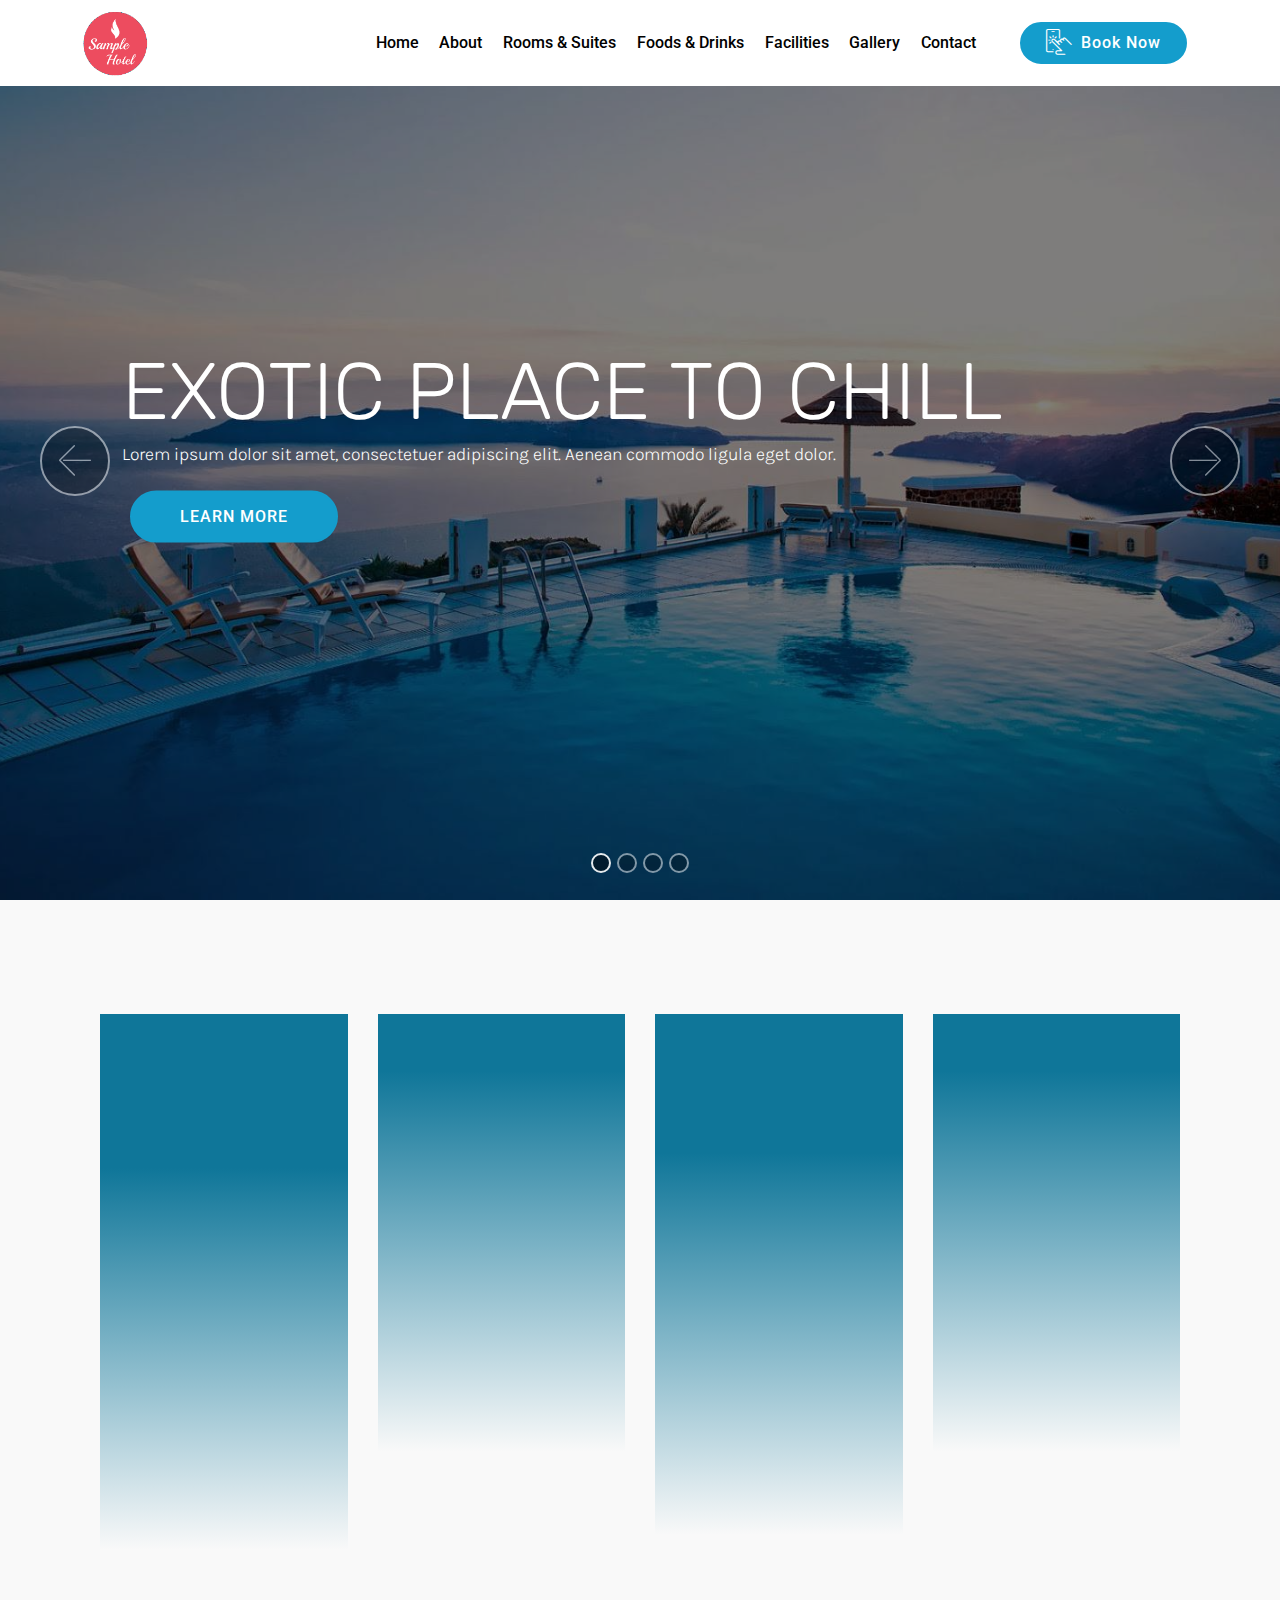
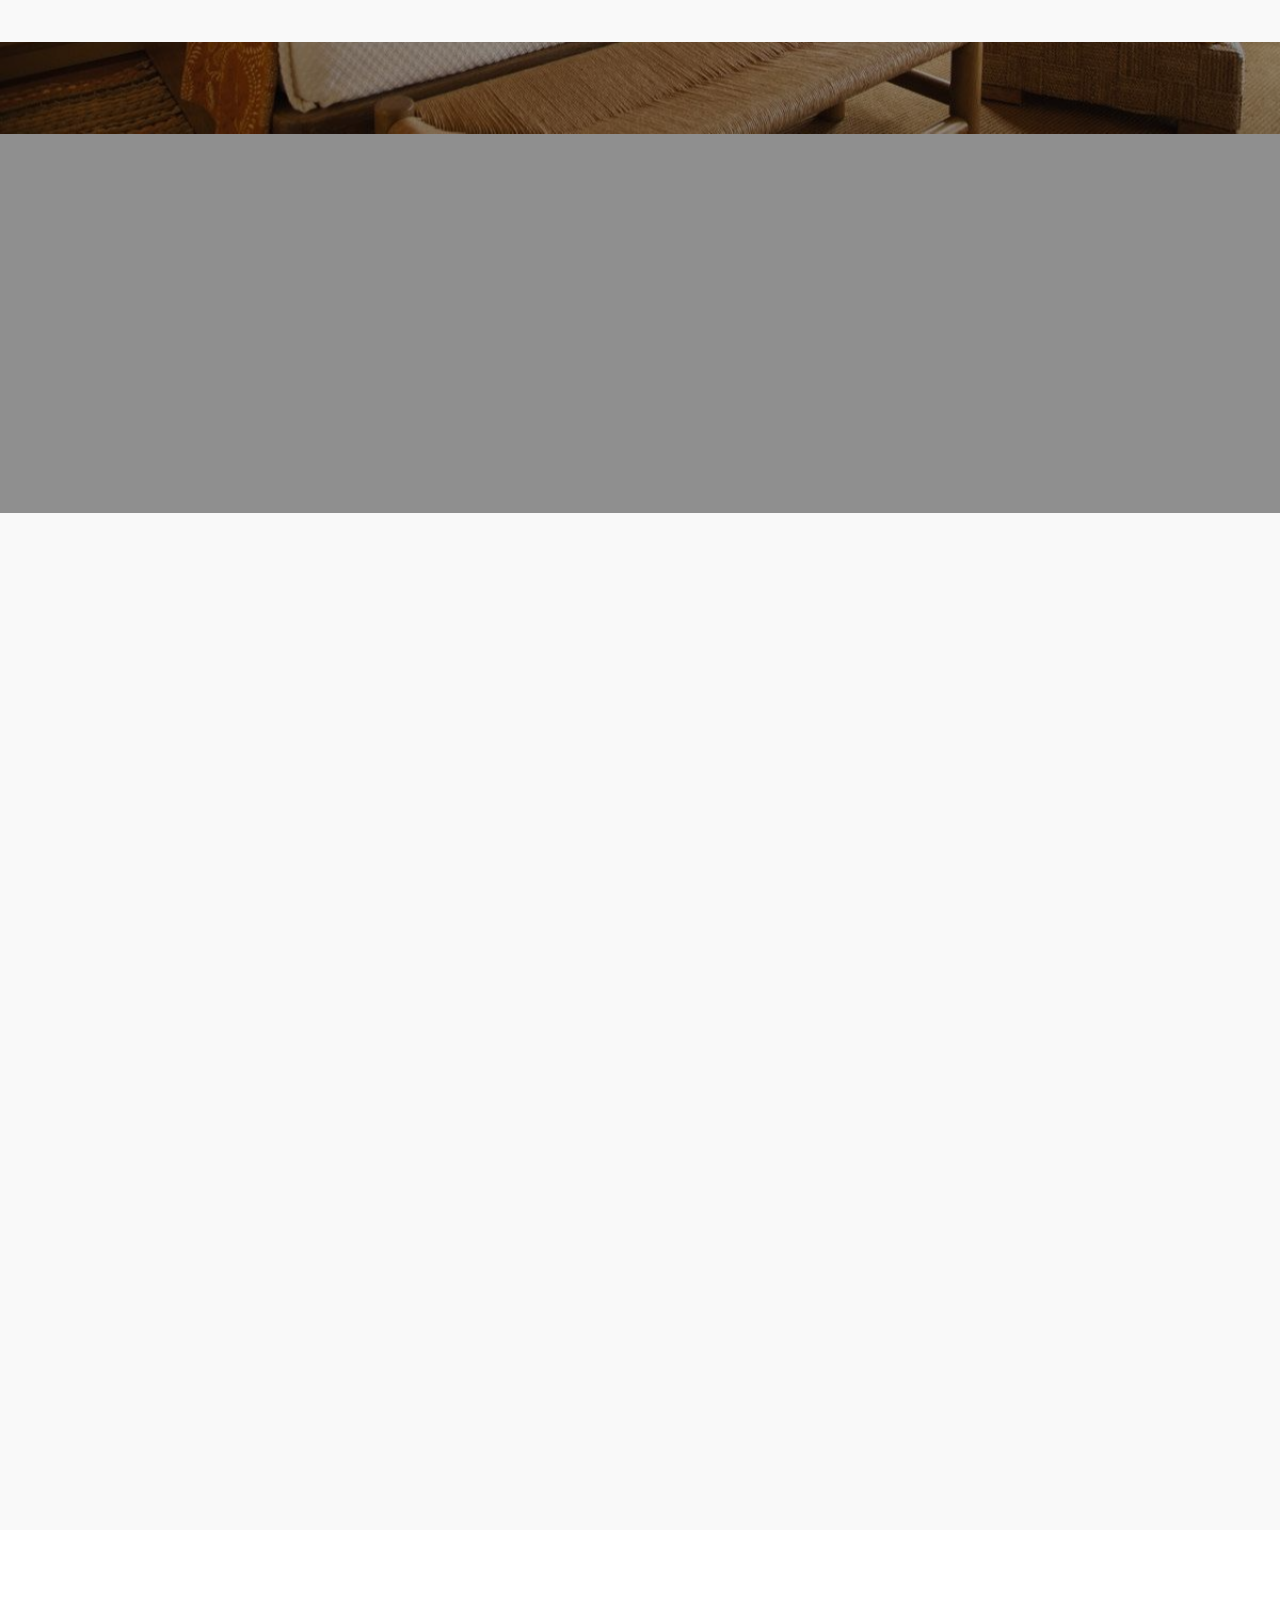
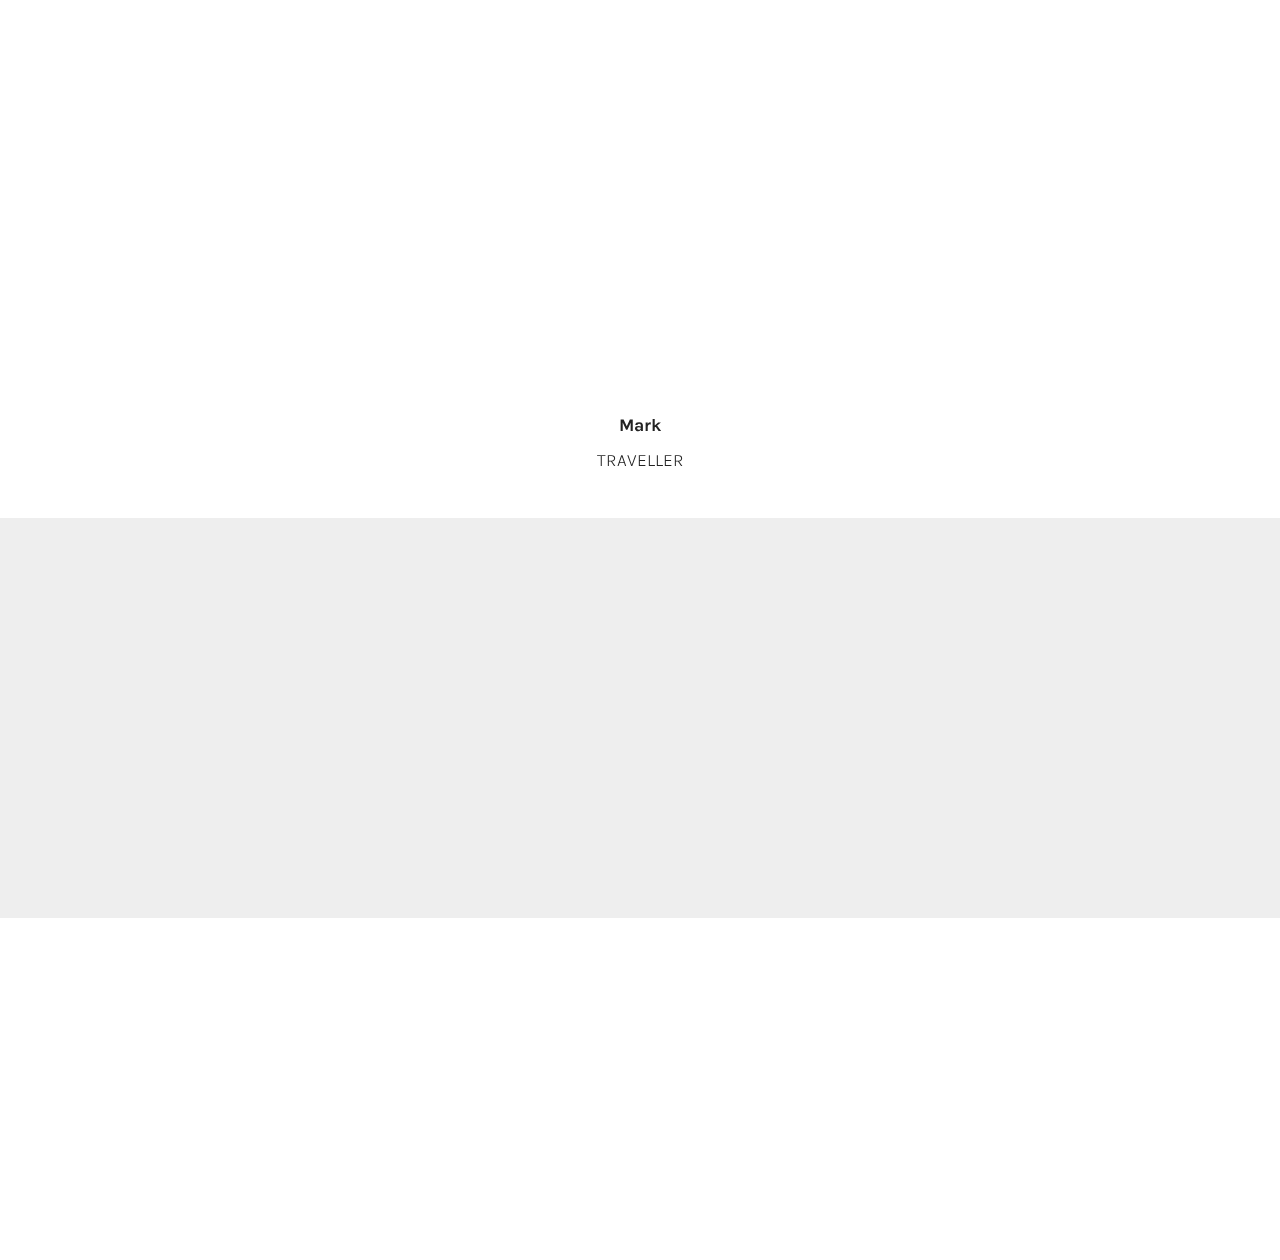
==== commit b9be959d: "updating index file" ====
--- a/index.html
+++ b/index.html
@@ -93,10 +93,10 @@
 
             <div class="card  col-12 col-md-6 col-lg-3">
                 <div class="card-img">
-                    <span class="mbr-iconfont mbri-gift"></span>
+                    <img src="assets/images/feature1-600x400.jpg" alt="Hotel Room" title="Hotel Room" />
                 </div>
                 <div class="card-box align-center">
-                    <h4 class="card-title mbr-fonts-style display-5">Stay 2 nights, &amp; save<br><br> 20%</h4>
+                    <h4 class="card-title mbr-fonts-style display-5" style="line-height: 1.2em;">Stay 2 nights, save 20%</h4>
                     <p class="mbr-text mbr-fonts-style display-7">Donec pede justo, fringilla vel, aliquet nec, vulputate eget, arcu. In enim justo, rhoncus ut, imperdiet a, venenatis vitae, justo.</p>
                     <div class="mbr-section-btn text-center"><a href="rooms-and-suites.html" class="btn btn-secondary display-5" target="_blank">More</a></div>
                 </div>
@@ -104,10 +104,10 @@
 
             <div class="card  col-12 col-md-6 col-lg-3">
                 <div class="card-img">
-                    <span class="mbr-iconfont mbri-gift"></span>
+                    <img src="assets/images/family-600x400.jpg" alt="Family Image" title="Hotel pack" />
                 </div>
                 <div class="card-box align-center">
-                    <h4 class="card-title mbr-fonts-style display-5">Family pack, now <br><br>20% off</h4>
+                    <h4 class="card-title mbr-fonts-style display-5" style="line-height: 1.2em;">Family pack, now 20% off</h4>
                     <p class="mbr-text mbr-fonts-style display-7">Donec pede justo, fringilla vel, aliquet nec, vulputate eget, arcu. In enim justo, rhoncus ut, imperdiet a, venenatis vitae, justo.</p>
                     <div class="mbr-section-btn text-center"><a href="rooms-and-suites.html" class="btn btn-secondary display-5" target="_blank">
                             More
@@ -117,10 +117,10 @@
 
             <div class="card  col-12 col-md-6 col-lg-3">
                 <div class="card-img">
-                    <span class="mbr-iconfont mbri-gift"></span>
+                    <img src="assets/images/executive-suites-1438x842-800x468.jpg" alt="Executive Suites" title="Executive Suites" />
                 </div>
                 <div class="card-box align-center">
-                    <h4 class="card-title mbr-fonts-style display-5">Executive Club <br><br>offering upto 35%<br></h4>
+                    <h4 class="card-title mbr-fonts-style display-5" style="line-height: 1.2em;">Executive Suites offering upto 35%</h4>
                     <p class="mbr-text mbr-fonts-style display-7">Donec pede justo, fringilla vel, aliquet nec, vulputate eget, arcu. In enim justo, rhoncus ut, imperdiet a, venenatis vitae, justo.</p>
                     <div class="mbr-section-btn text-center"><a href="rooms-and-suites.html" class="btn btn-secondary display-5">
                             More
@@ -130,10 +130,10 @@
 
             <div class="card  col-12 col-md-6 col-lg-3">
                 <div class="card-img">
-                    <span class="mbr-iconfont mbri-gift"></span>
+                    <img src="assets/images/holiday-800x450.jpg" alt="Holiday Image" title="Holiday Image" />
                 </div>
                 <div class="card-box align-center">
-                    <h4 class="card-title mbr-fonts-style display-5">Special discounts on <br><br>holiday pack</h4>
+                    <h4 class="card-title mbr-fonts-style display-5" style="line-height: 1.2em;">Special discounts on holiday pack</h4>
                     <p class="mbr-text mbr-fonts-style display-7">Donec pede justo, fringilla vel, aliquet nec, vulputate eget, arcu. In enim justo, rhoncus ut, imperdiet a, venenatis vitae, justo.</p>
                     <div class="mbr-section-btn text-center"><a href="rooms-and-suites.html" class="btn btn-secondary display-5" target="_blank">
                             More</a></div>
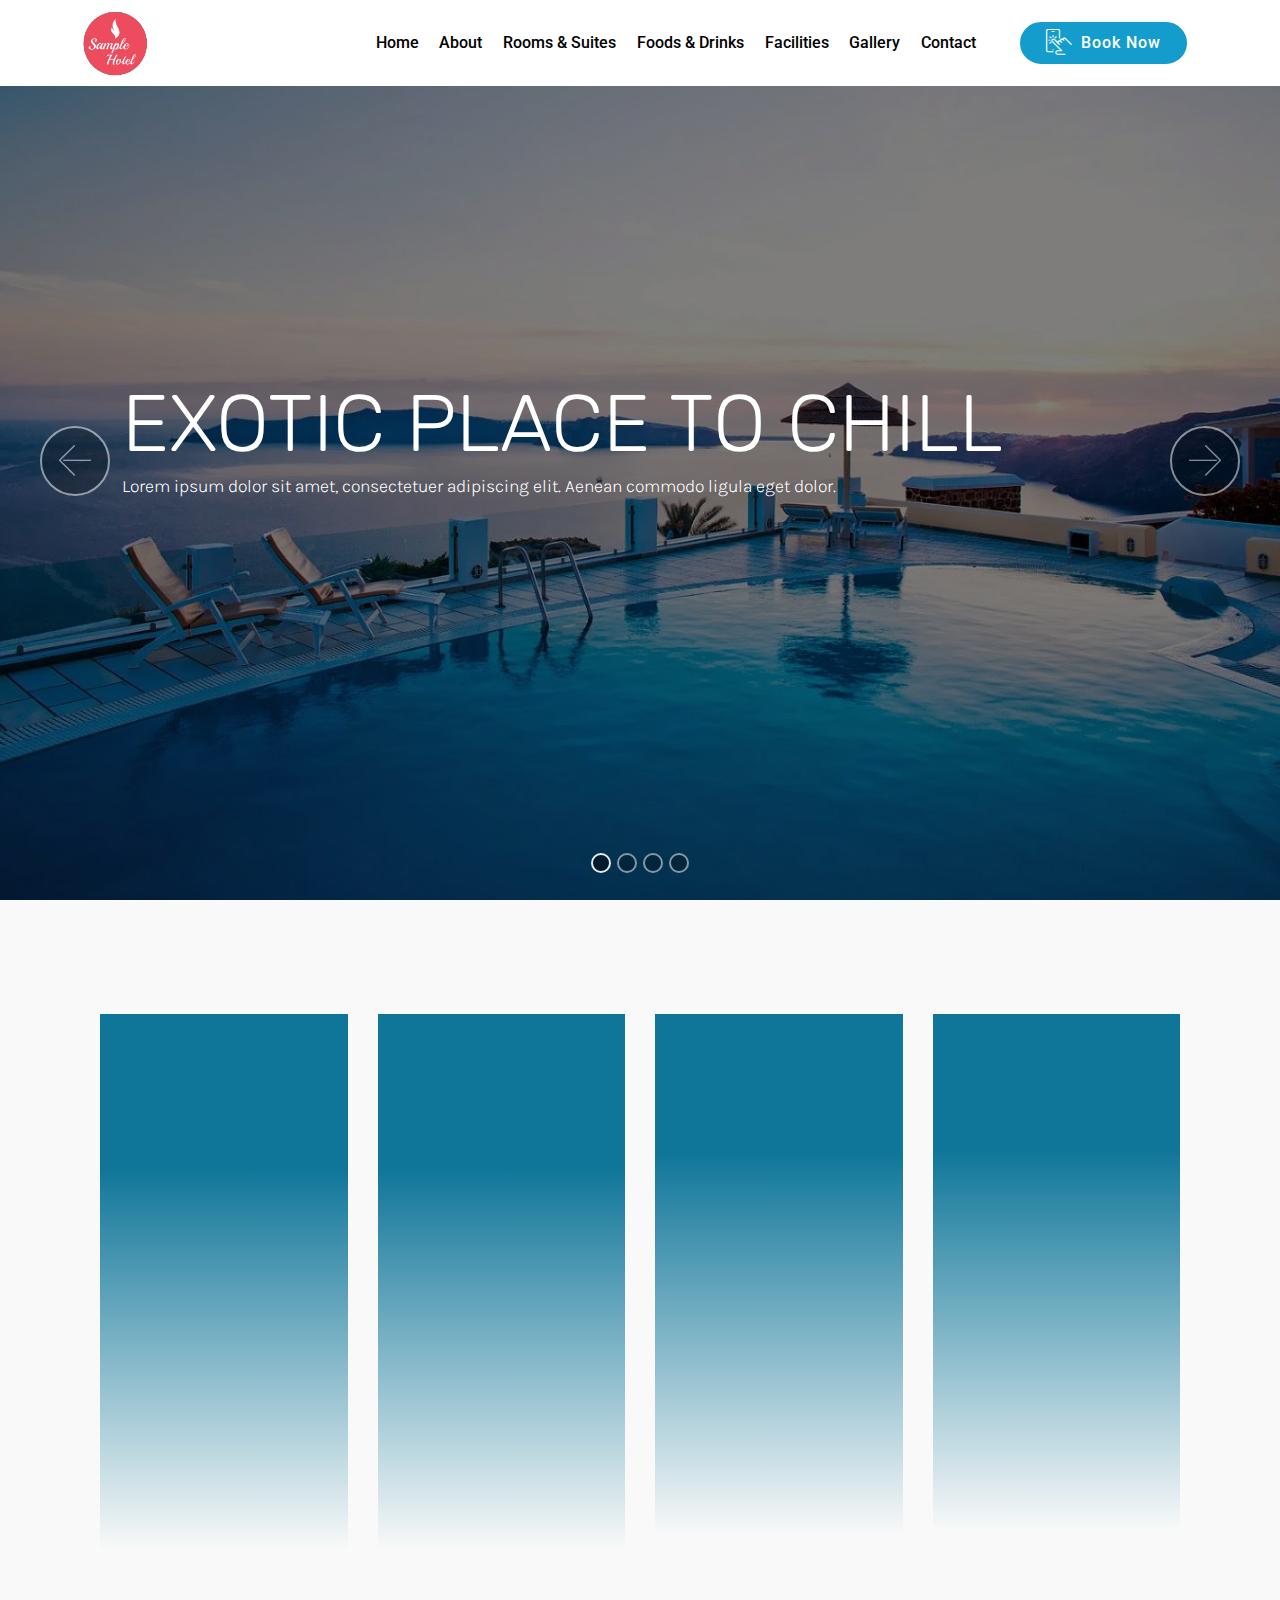
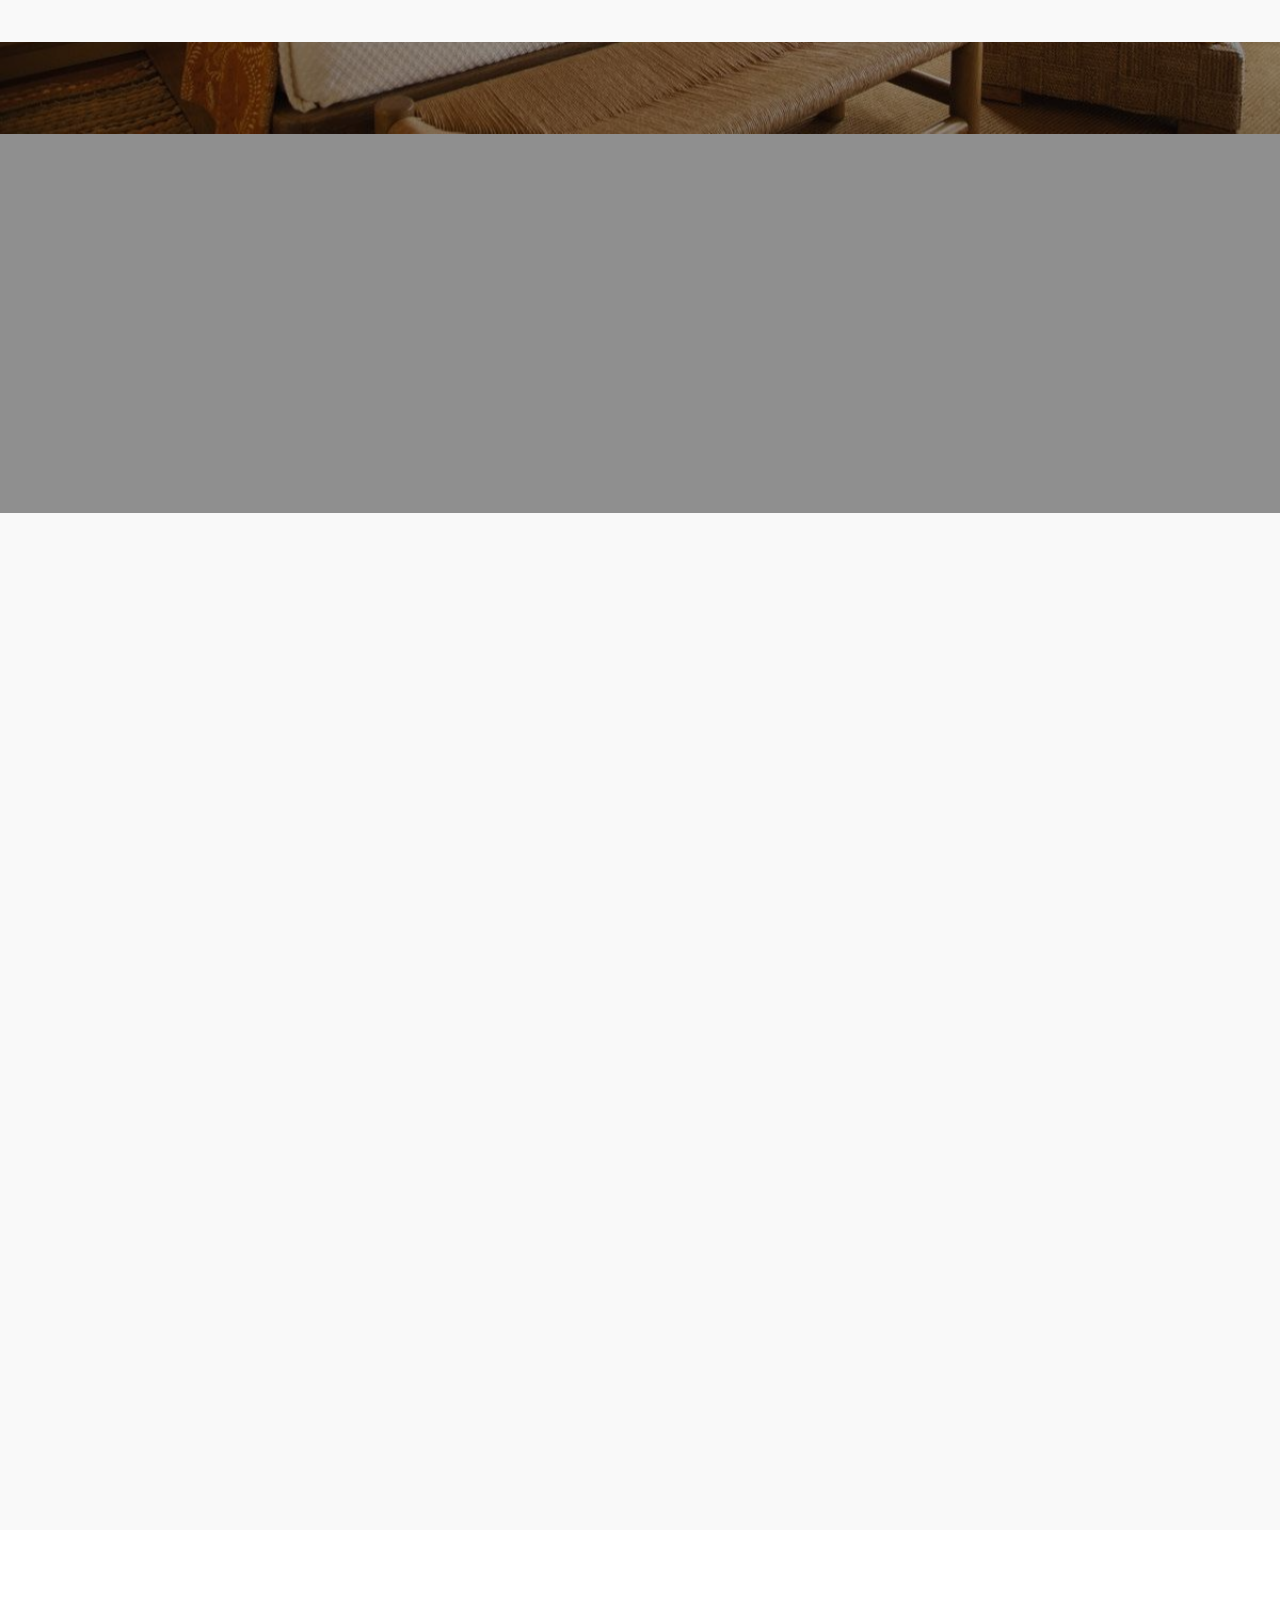
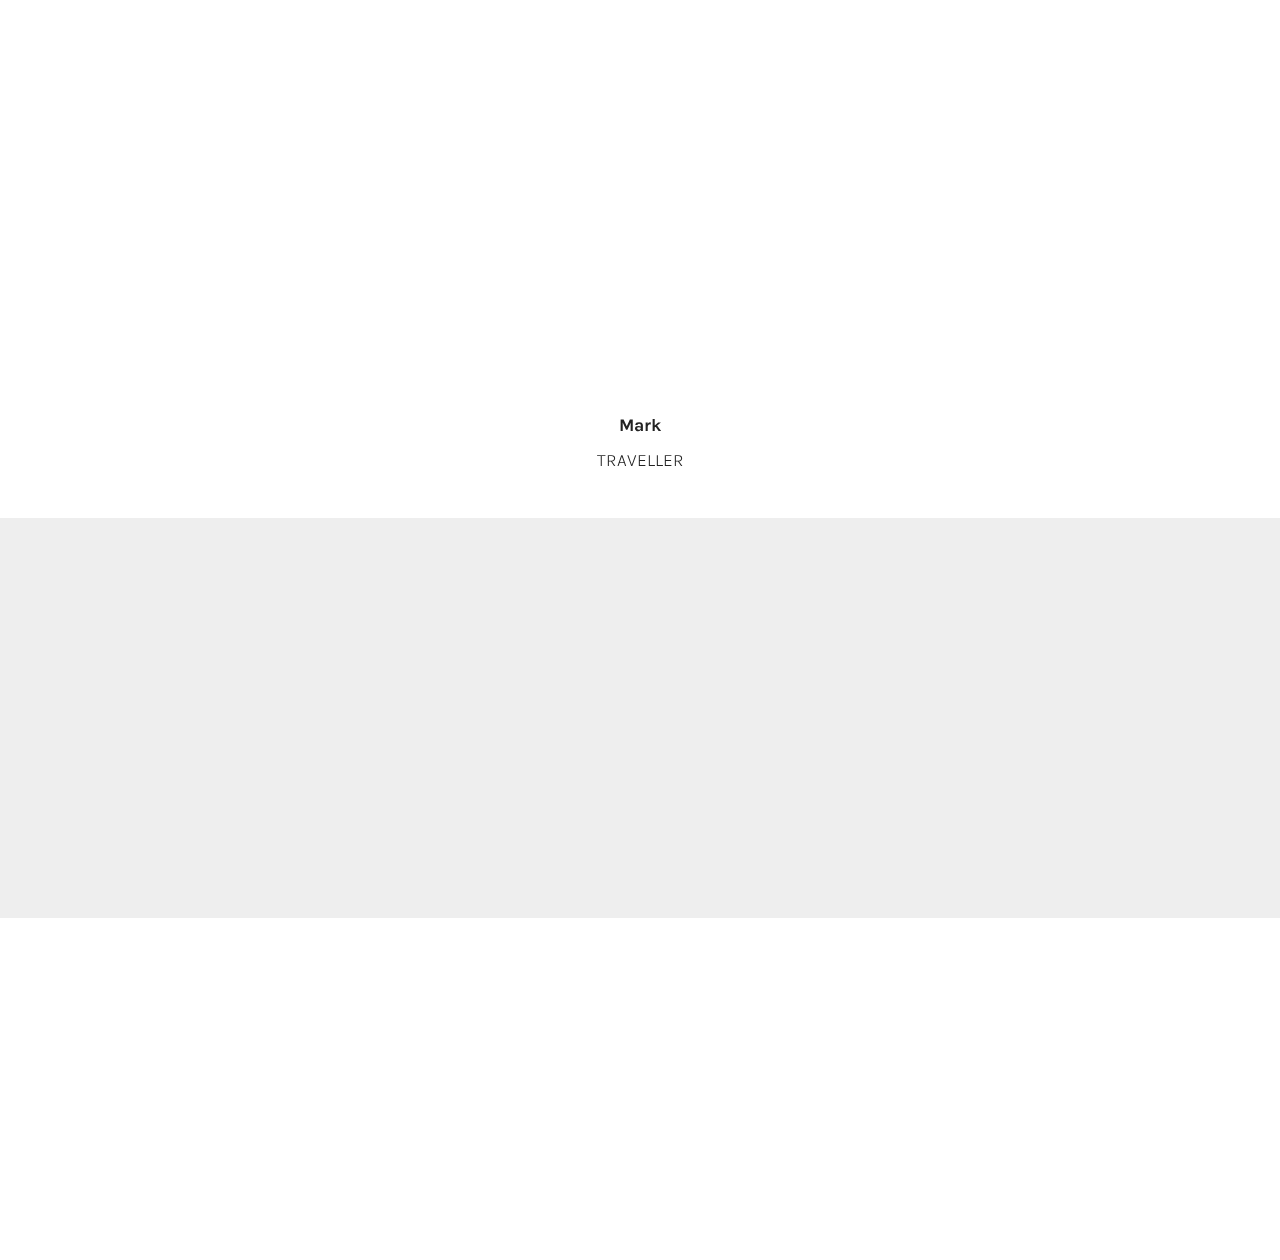
==== commit c3a26b67: "slider slide 1 button removed" ====
--- a/index.html
+++ b/index.html
@@ -63,7 +63,7 @@
 
     
 
-    <div class="full-screen"><div class="mbr-slider slide carousel" data-pause="true" data-keyboard="false" data-ride="carousel" data-interval="4000"><ol class="carousel-indicators"><li data-app-prevent-settings="" data-target="#slider1-l" class=" active" data-slide-to="0"></li><li data-app-prevent-settings="" data-target="#slider1-l" data-slide-to="1"></li><li data-app-prevent-settings="" data-target="#slider1-l" data-slide-to="2"></li><li data-app-prevent-settings="" data-target="#slider1-l" data-slide-to="3"></li></ol><div class="carousel-inner" role="listbox"><div class="carousel-item slider-fullscreen-image active" data-bg-video-slide="false" style="background-image: url(assets/images/hero-image-1600x1000.jpg);"><div class="container container-slide"><div class="image_wrapper"><div class="mbr-overlay" style="opacity: 0.5;"></div><img src="assets/images/hero-image-1600x1000.jpg"><div class="carousel-caption justify-content-center"><div class="col-10 align-left"><h2 class="mbr-fonts-style display-1">EXOTIC PLACE TO CHILL</h2><p class="lead mbr-text mbr-fonts-style display-5">Lorem ipsum dolor sit amet, consectetuer adipiscing elit. Aenean commodo ligula eget dolor.</p><div class="mbr-section-btn" buttons="0"><a class="btn  display-4 btn-primary" href="facilities.html" target="_blank">LEARN MORE</a> </div></div></div></div></div></div><div class="carousel-item slider-fullscreen-image" data-bg-video-slide="false" style="background-image: url(assets/images/slide2-1600x1065.jpg);"><div class="container container-slide"><div class="image_wrapper"><div class="mbr-overlay" style="opacity: 0.5;"></div><img src="assets/images/slide2-1600x1065.jpg"><div class="carousel-caption justify-content-center"><div class="col-10 align-left"><h2 class="mbr-fonts-style display-1">LUXURIOUS ROOMS</h2><p class="lead mbr-text mbr-fonts-style display-5">Lorem ipsum dolor sit amet, consectetuer adipiscing elit.&nbsp;Aenean commodo ligula eget dolor.</p><div class="mbr-section-btn" buttons="0"><a class="btn  display-4 btn-primary" href="rooms-and-suites.html" target="_blank">LEARN MORE</a> </div></div></div></div></div></div><div class="carousel-item slider-fullscreen-image" data-bg-video-slide="false" style="background-image: url(assets/images/slide4-1700x999.jpg);"><div class="container container-slide"><div class="image_wrapper"><div class="mbr-overlay" style="opacity: 0.5;"></div><img src="assets/images/slide4-1700x999.jpg"><div class="carousel-caption justify-content-center"><div class="col-10 align-left"><h2 class="mbr-fonts-style display-1">RICH &amp; EXQUISITE DESIGN</h2><p class="lead mbr-text mbr-fonts-style display-5">Lorem ipsum dolor sit amet, consectetuer adipiscing elit.&nbsp;Aenean commodo ligula eget dolor.</p><div class="mbr-section-btn" buttons="0"><a class="btn display-4 btn-primary" href="gallery.html" target="_blank">LEARN MORE</a> </div></div></div></div></div></div><div class="carousel-item slider-fullscreen-image" data-bg-video-slide="false" style="background-image: url(assets/images/slide3m.gif);"><div class="container container-slide"><div class="image_wrapper"><div class="mbr-overlay" style="opacity: 0.5;"></div><img src="assets/images/slide3m.gif"><div class="carousel-caption justify-content-center"><div class="col-10 align-left"><h2 class="mbr-fonts-style display-1">FOODS &amp; DRINKS</h2><p class="lead mbr-text mbr-fonts-style display-5">Lorem ipsum dolor sit amet, consectetuer adipiscing elit. Aenean commodo ligula eget dolor.</p><div class="mbr-section-btn" buttons="0"><a class="btn display-4 btn-primary" href="foods-and-drinks.html" target="_blank">LEARN MORE</a> </div></div></div></div></div></div></div><a data-app-prevent-settings="" class="carousel-control carousel-control-prev" role="button" data-slide="prev" href="#slider1-l"><span aria-hidden="true" class="mbri-left mbr-iconfont"></span><span class="sr-only">Previous</span></a><a data-app-prevent-settings="" class="carousel-control carousel-control-next" role="button" data-slide="next" href="#slider1-l"><span aria-hidden="true" class="mbri-right mbr-iconfont"></span><span class="sr-only">Next</span></a></div></div>
+    <div class="full-screen"><div class="mbr-slider slide carousel" data-pause="true" data-keyboard="false" data-ride="carousel" data-interval="4000"><ol class="carousel-indicators"><li data-app-prevent-settings="" data-target="#slider1-l" class=" active" data-slide-to="0"></li><li data-app-prevent-settings="" data-target="#slider1-l" data-slide-to="1"></li><li data-app-prevent-settings="" data-target="#slider1-l" data-slide-to="2"></li><li data-app-prevent-settings="" data-target="#slider1-l" data-slide-to="3"></li></ol><div class="carousel-inner" role="listbox"><div class="carousel-item slider-fullscreen-image active" data-bg-video-slide="false" style="background-image: url(assets/images/hero-image-1600x1000.jpg);"><div class="container container-slide"><div class="image_wrapper"><div class="mbr-overlay" style="opacity: 0.5;"></div><img src="assets/images/hero-image-1600x1000.jpg"><div class="carousel-caption justify-content-center"><div class="col-10 align-left"><h2 class="mbr-fonts-style display-1">EXOTIC PLACE TO CHILL</h2><p class="lead mbr-text mbr-fonts-style display-5">Lorem ipsum dolor sit amet, consectetuer adipiscing elit. Aenean commodo ligula eget dolor.</p></div></div></div></div></div><div class="carousel-item slider-fullscreen-image" data-bg-video-slide="false" style="background-image: url(assets/images/slide2-1600x1065.jpg);"><div class="container container-slide"><div class="image_wrapper"><div class="mbr-overlay" style="opacity: 0.5;"></div><img src="assets/images/slide2-1600x1065.jpg"><div class="carousel-caption justify-content-center"><div class="col-10 align-left"><h2 class="mbr-fonts-style display-1">LUXURIOUS ROOMS</h2><p class="lead mbr-text mbr-fonts-style display-5">Lorem ipsum dolor sit amet, consectetuer adipiscing elit.&nbsp;Aenean commodo ligula eget dolor.</p><div class="mbr-section-btn" buttons="0"><a class="btn  display-4 btn-primary" href="rooms-and-suites.html" target="_blank">LEARN MORE</a> </div></div></div></div></div></div><div class="carousel-item slider-fullscreen-image" data-bg-video-slide="false" style="background-image: url(assets/images/slide4-1700x999.jpg);"><div class="container container-slide"><div class="image_wrapper"><div class="mbr-overlay" style="opacity: 0.5;"></div><img src="assets/images/slide4-1700x999.jpg"><div class="carousel-caption justify-content-center"><div class="col-10 align-left"><h2 class="mbr-fonts-style display-1">RICH &amp; EXQUISITE DESIGN</h2><p class="lead mbr-text mbr-fonts-style display-5">Lorem ipsum dolor sit amet, consectetuer adipiscing elit.&nbsp;Aenean commodo ligula eget dolor.</p><div class="mbr-section-btn" buttons="0"><a class="btn display-4 btn-primary" href="gallery.html" target="_blank">LEARN MORE</a> </div></div></div></div></div></div><div class="carousel-item slider-fullscreen-image" data-bg-video-slide="false" style="background-image: url(assets/images/slide3m.gif);"><div class="container container-slide"><div class="image_wrapper"><div class="mbr-overlay" style="opacity: 0.5;"></div><img src="assets/images/slide3m.gif"><div class="carousel-caption justify-content-center"><div class="col-10 align-left"><h2 class="mbr-fonts-style display-1">FOODS &amp; DRINKS</h2><p class="lead mbr-text mbr-fonts-style display-5">Lorem ipsum dolor sit amet, consectetuer adipiscing elit. Aenean commodo ligula eget dolor.</p><div class="mbr-section-btn" buttons="0"><a class="btn display-4 btn-primary" href="foods-and-drinks.html" target="_blank">LEARN MORE</a> </div></div></div></div></div></div></div><a data-app-prevent-settings="" class="carousel-control carousel-control-prev" role="button" data-slide="prev" href="#slider1-l"><span aria-hidden="true" class="mbri-left mbr-iconfont"></span><span class="sr-only">Previous</span></a><a data-app-prevent-settings="" class="carousel-control carousel-control-next" role="button" data-slide="next" href="#slider1-l"><span aria-hidden="true" class="mbri-right mbr-iconfont"></span><span class="sr-only">Next</span></a></div></div>
 
 </section>
 
@@ -425,4 +425,4 @@
  <div id="scrollToTop" class="scrollToTop mbr-arrow-up"><a style="text-align: center;"><i></i></a></div>
     <input name="animation" type="hidden">
   </body>
-</html>+</html>
